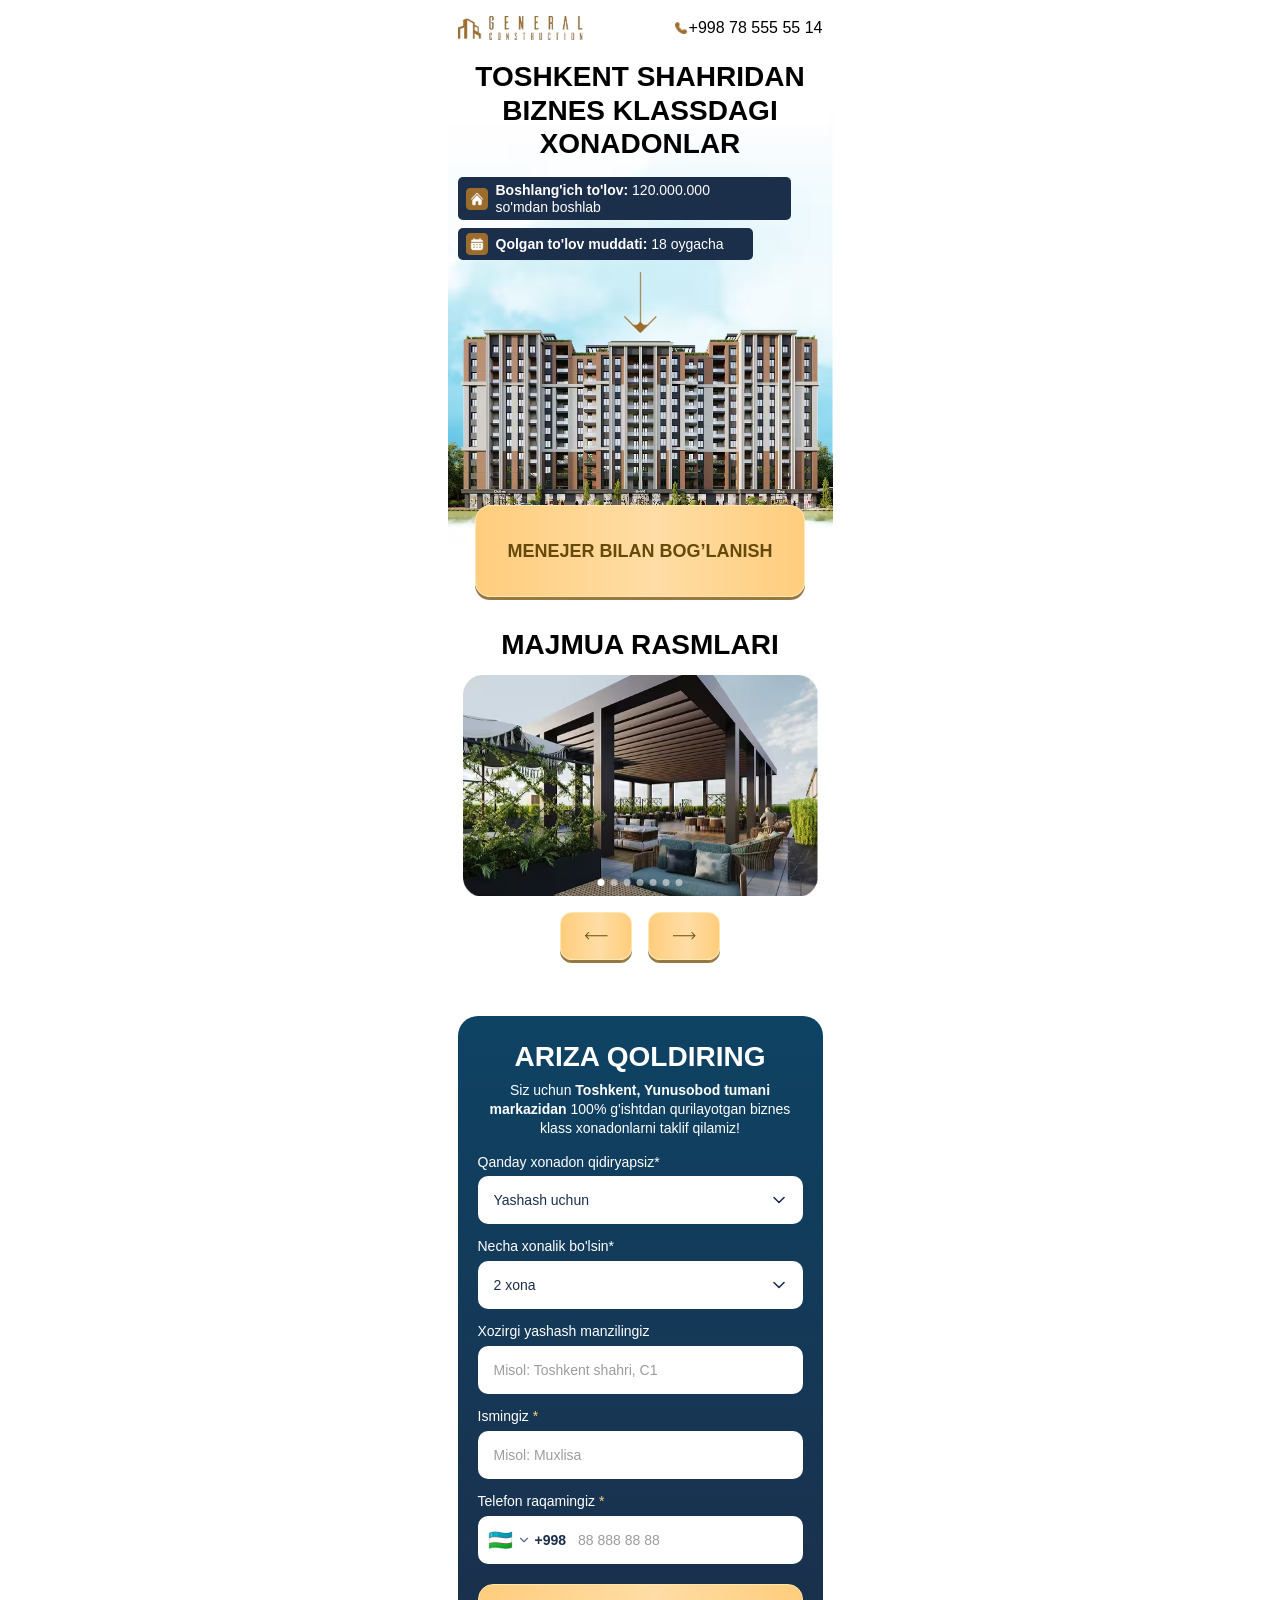
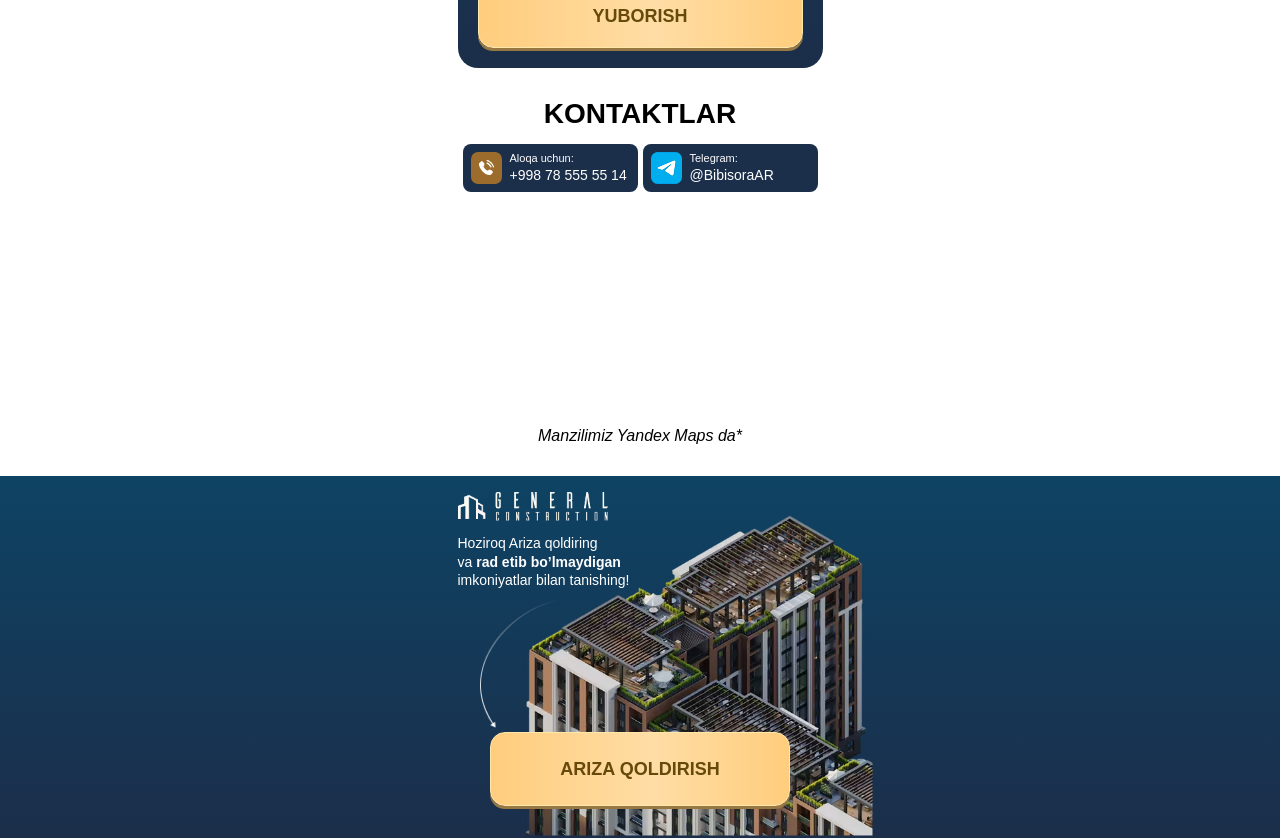
==== index.html @ 4077bf8e "Fix formatting issues in index.html" ====
<!DOCTYPE html>
<html lang="uz">

<head>
    <meta charset="UTF-8">
    <meta name="viewport" content="width=device-width, initial-scale=1.0">
    <title>General Construction</title>
    <style>
     * { margin: 0; padding: 0; box-sizing: border-box; } html, body { overflow-x: hidden; } body { font-family: Montserrat, sans-serif; } .hero { padding-top: 16px; padding-bottom: 32px; } .hero__container { max-width: 385px; margin: 0 auto; padding: 0 10px; position: relative; } .hero__box { position: relative; } .hero__box::before { content: ''; position: absolute; top: 0; bottom: 69px; left: -10px; right: -10px; background-image: url(./images/bg.avif); background-repeat: no-repeat; background-size: cover; background-position: center; z-index: -1; pointer-events: none; } .hero__header { display: flex; align-items: center; justify-content: space-between; margin-bottom: 20px; } .hero__logo { max-width: 125px; width: 100%; height: auto; } .hero__phone { display: flex; align-items: center; gap: 2px; text-decoration: none; } .hero__phone-number { font-weight: 500; font-size: 16px; line-height: 114%; text-align: center; text-transform: uppercase; color: black; } .hero__title { font-weight: 800; font-size: clamp(23px, 7.3vw, 28px); line-height: 120%; letter-spacing: -2%; text-align: center; text-transform: uppercase; margin-bottom: 16px; } .hero__info { display: flex; flex-direction: column; gap: 8px; margin-bottom: 12px; } .hero__info-item { display: flex; align-items: center; gap: 8px; padding: 5px 0 5px 8px; background-color: #1B2E4A; border-radius: 5px; max-width: 333px; width: 100%; backdrop-filter: blur(10px); } .hero__info-icon { object-fit: cover; flex-shrink: 0; } .hero__info-text { font-family: Montserrat, sans-serif; font-weight: 400; font-size: 14px; line-height: 120%; color: white; } .hero__arrow { height: auto; width: 33px; margin: 0 auto; display: flex; margin-bottom: 5px; } .hero__image-wrap { position: relative; width: calc(100% + 20px); margin-left: -10px; margin-right: -10px; margin-top: -50px; margin-bottom: -38px; overflow: hidden; } .hero__image { max-width: none; width: 100%; height: auto; object-fit: cover; display: block; } .hero__btn { max-width: 330px; width: 100%; border: 1.52px solid #FFE7AB; box-shadow: 0px 3.05px 0px 0px #977843; border-radius: 15px; padding: 36px 0; background: linear-gradient(90deg, #FFCD7D 0%, #FFDDA5 54.33%, #FFCD7D 100%); margin: 0 auto; display: flex; align-items: center; position: relative; z-index: 2; cursor: pointer; justify-content: center; color: #664A0B; font-family: Montserrat, sans-serif; font-weight: 700; margin-bottom: 34px; font-size: 18px; line-height: 100%; letter-spacing: 2%; text-align: center; text-transform: uppercase; }
    </style>
    <link rel="stylesheet" href="./css/main.css" media="print" onload="this.media='all'" />
    <noscript>
        <link rel="stylesheet" href="./css/main.css" />
    </noscript>
</head>
<body>
    <main>
        <section class="hero">
            <div class="hero__container">
                <div class="hero__box">
                    <div class="hero__header">
                        <img class="hero__logo" src="./images/logo.avif" loading="lazy" decoding="async" width="125"
                            height="24" alt="logo">

                        <a class="hero__phone" href="tel:+998785555514">
                            <img class="hero__phone-icon" src="./images/tel.png" loading="lazy" decoding="async"
                                width="12" height="12" alt="tel">
                            <p class="hero__phone-number">+998 78 555 55 14</p>
                        </a>
                    </div>

                    <h1 class="hero__title">Toshkent shahridan <br> Biznes klassdagi <br> xonadonlar</h1>

                    <div class="hero__info">
                        <div class="hero__info-item">
                            <img class="hero__info-icon" src="./images/home.png" loading="lazy" decoding="async"
                                width="22" height="22" alt="home">
                            <p class="hero__info-text"><b>Boshlang'ich to'lov:</b> 120.000.000 <br> so'mdan boshlab</p>
                        </div>
                        <div class="hero__info-item" style="max-width: 295px; width: 100%;">
                            <img class="hero__info-icon" src="./images/calendar.png" loading="lazy" decoding="async"
                                width="22" height="22" alt="home">
                            <p class="hero__info-text"><b>Qolgan to'lov muddati:</b> 18 oygacha</p>
                        </div>
                    </div>

                    <img class="hero__arrow" src="./images/arrow.png" loading="lazy" decoding="async" width="53"
                        height="28" alt="arrow">
                    <div class="hero__image-wrap">
                        <img class="hero__image" src="./images/mainImg.avif" loading="lazy" decoding="async" width="498"
                            height="306" alt="mainImg">
                    </div>

                    <button class="hero__btn webinar-cta">Menejer bilan bog’lanish</button>
                </div>


                <div class="gallery">
                    <h2 class="gallery__title">Majmua rasmlari</h2>



                    <div class="gallery__viewport">
                        <div class="gallery__grid">
                            <img class="gallery__image" src="./images/buldImg/1.avif" loading="lazy" decoding="async"
                                width="355" height="221" alt="buldImg">
                            <img class="gallery__image" src="./images/buldImg/2.avif" loading="lazy" decoding="async"
                                width="355" height="221" alt="buldImg">
                            <img class="gallery__image" src="./images/buldImg/3.avif" loading="lazy" decoding="async"
                                width="355" height="221" alt="buldImg">
                            <img class="gallery__image" src="./images/buldImg/4.avif" loading="lazy" decoding="async"
                                width="355" height="221" alt="buldImg">
                            <img class="gallery__image" src="./images/buldImg/5.avif" loading="lazy" decoding="async"
                                width="355" height="221" alt="buldImg">
                            <img class="gallery__image" src="./images/buldImg/6.avif" loading="lazy" decoding="async"
                                width="355" height="221" alt="buldImg">
                            <img class="gallery__image" src="./images/buldImg/7.avif" loading="lazy" decoding="async"
                                width="355" height="221" alt="buldImg">
                        </div>
                        <div class="gallery__dots"></div>
                    </div>

                    <div class="gallery__nav">
                        <button class="gallery__nav-btn gallery__nav-btn--prev" type="button" aria-label="prev">
                            <svg width="23" height="8" viewBox="0 0 23 8" fill="none"
                                xmlns="http://www.w3.org/2000/svg">
                                <path
                                    d="M0.146446 3.32845C-0.0488148 3.52371 -0.0488148 3.8403 0.146446 4.03556L3.32843 7.21754C3.52369 7.4128 3.84027 7.4128 4.03553 7.21754C4.2308 7.02228 4.2308 6.70569 4.03553 6.51043L1.20711 3.682L4.03553 0.853578C4.2308 0.658316 4.2308 0.341734 4.03553 0.146471C3.84027 -0.0487909 3.52369 -0.0487909 3.32843 0.146471L0.146446 3.32845ZM22.5 3.68201L22.5 3.18201L0.5 3.182L0.5 3.682L0.5 4.182L22.5 4.18201L22.5 3.68201Z"
                                    fill="#6A4E0D" />
                            </svg>
                        </button>
                        <button class="gallery__nav-btn gallery__nav-btn--next" type="button" aria-label="next">
                            <svg width="23" height="8" viewBox="0 0 23 8" fill="none"
                                xmlns="http://www.w3.org/2000/svg">
                                <path
                                    d="M22.3536 4.03556C22.5488 3.8403 22.5488 3.52372 22.3536 3.32846L19.1716 0.146475C18.9763 -0.0487876 18.6597 -0.0487876 18.4645 0.146475C18.2692 0.341737 18.2692 0.658319 18.4645 0.853581L21.2929 3.68201L18.4645 6.51044C18.2692 6.7057 18.2692 7.02228 18.4645 7.21754C18.6597 7.4128 18.9763 7.4128 19.1716 7.21754L22.3536 4.03556ZM0 3.68201L-4.37114e-08 4.18201L22 4.18201L22 3.68201L22 3.18201L4.37114e-08 3.18201L0 3.68201Z"
                                    fill="#6A4E0D" />
                            </svg>
                        </button>
                    </div>
                </div>
            </div>
        </section>


        <section class="apply">
            <div class="apply__container">
                <div class="apply__card">
                    <h3 class="apply__title">Ariza qoldiring</h3>
                    <p class="apply__desc">Siz uchun <b>Toshkent, Yunusobod tumani markazidan</b> 100% g'ishtdan
                        qurilayotgan biznes klass xonadonlarni taklif qilamiz!</p>

                    <form class="apply__form" id="applyForm">
                        <div class="apply__row">
                            <label class="apply__label" for="applyType">Qanday xonadon qidiryapsiz*</label>
                            <div class="apply__select">
                                <select id="applyType" class="apply__input" name="type">
                                    <option value="" disabled selected hidden>Yashash uchun</option>
                                    <option>Yashash uchun</option>
                                    <option>Investitsiya uchun</option>
                                    <option>Ijara uchun</option>
                                </select>
                            </div>
                        </div>

                        <div class="apply__row">
                            <label class="apply__label" for="applyRooms">Necha xonalik bo'lsin*</label>
                            <div class="apply__select">
                                <select id="applyRooms" class="apply__input" name="rooms">
                                    <option value="" disabled selected hidden>2 xona</option>
                                    <option>1 xona</option>
                                    <option>2 xona</option>
                                    <option>3 xona</option>
                                    <option>4 xona</option>
                                </select>
                            </div>
                        </div>

                        <div class="apply__row">
                            <label class="apply__label" for="applyAddress">Xozirgi yashash manzilingiz</label>
                            <input id="applyAddress" class="apply__input" type="text" name="address"
                                placeholder="Misol: Toshkent shahri, C1" autocomplete="street-address">
                        </div>

                        <div class="apply__row">
                            <label class="apply__label" for="applyName">Ismingiz <span>*</span></label>
                            <input id="applyName" class="apply__input" type="text" name="name"
                                placeholder="Misol: Muxlisa" autocomplete="name">
                        </div>

                        <div class="apply__row">
                            <label class="apply__label" for="applyPhone">Telefon raqamingiz <span>*</span></label>
                            <div class="apply__phone">
                                <button type="button" class="apply__country" id="applyCountry">
                                    <span class="apply__flag" id="applyFlag">🇺🇿</span>
                                    <svg class="apply__caret" id="applyCaret" width="14" height="14" viewBox="0 0 24 24"
                                        fill="none" stroke="#1B2E4A" stroke-width="2" stroke-linecap="round"
                                        stroke-linejoin="round" aria-hidden="true">
                                        <polyline points="6 9 12 15 18 9"></polyline>
                                    </svg>
                                    <span class="apply__code" id="applyCode">+998</span>
                                </button>
                                <div class="apply__dropdown" id="applyDropdown" style="display:none"></div>
                                <input id="applyPhone" class="apply__phone-input" type="tel" name="phone"
                                    inputmode="numeric" placeholder="(00) 000-00-00" autocomplete="tel">
                            </div>
                            <p class="apply__error" id="applyPhoneError" style="display:none">❌ Telefon raqam mos emas!
                            </p>
                        </div>

                        <button type="submit" class="apply__btn">Yuborish</button>
                    </form>
                </div>
            </div>
        </section>


        <section class="contact">
            <div class="hero__container">
                <h2 class="gallery__title">kontaktlar</h2>

                <div class="contact__row">
                    <div class="contact__col">
                        <div class="contact__col-imgs">
                            <img class="contact__col-img" src="./images/call.png" loading="lazy" decoding="async"
                                width="15" height="15" alt="call">
                        </div>
                        <div class="contact__item">
                            <p>Aloqa uchun:</p>
                            <h3>+998 78 555 55 14</h3>
                        </div>
                    </div>
                    <div class="contact__col">
                        <img src="./images/telegram.png" loading="lazy" decoding="async" width="31" height="32"
                            alt="telegram icon">
                        <div class="contact__item">
                            <p>Telegram:</p>
                            <h3>@BibisoraAR</h3>
                        </div>
                    </div>
                </div>

                <div class="mapes">
                    <a class="mapes__link" href="https://yandex.ru/navi/org/12797818539?si=e98t6tvnwd25kuxbxvr0p9cx70"
                        target="_blank" rel="noopener">
                        <iframe class="mapes__frame" src="https://yandex.com/map-widget/v1/org/12797818539/"
                            loading="lazy" allow="geolocation" title="Bizning manzilimiz Yandex Maps'da"></iframe>
                    </a>
                </div>
                <p class="contact__text">Manzilimiz Yandex Maps da*</p>
            </div>
        </section>

        <section class="footer">
            <div class="hero__container">
                <img class="footer__logo" src="./images/logos.avif" loading="lazy" decoding="async" width="150"
                    height="29" alt="logo">

                <p class="footer__text">Hoziroq Ariza qoldiring <br>
                    va <b>rad etib bo’lmaydigan</b> <br> imkoniyatlar bilan tanishing!</p>
                <img class="footer__arrow" src="./images/arrows.png" loading="lazy" decoding="async" width="84"
                    height="128" alt="arrows">
                <button class="hero__btn webinar-cta"
                    style="margin-bottom: 0; font-size: 18px; padding: 27px 0 27.5px 0; max-width: 300px; width: 100%;">Ariza
                    qoldirish
                </button>

                <img class="footer__images" src="./images/homeBig.avif" loading="lazy" decoding="async" width="349"
                    height="329" alt="homeBig">
            </div>
        </section>
    </main>

    <!-- Modal -->
    <div id="registrationModal" class="homeModal" style="display: none">
        <div class="homeModalOverlay"></div>
        <div class="homeFormContainer">
            <button class="closeButton" id="closeModalBtn">
                <svg xmlns="http://www.w3.org/2000/svg" width="16" height="16" viewBox="0 0 12 12" fill="none">
                    <path d="M1 11L11 1M1 1.00001L11 11" stroke="currentColor" stroke-width="1.5"
                        stroke-linecap="round" />
                </svg>
            </button>
            <div class="homeFormTop">
                <h1 class="homeFormTopTitle">
                    Davom etish uchun telefon <br> raqamingizni qoldiring
                </h1>
            </div>
            <form id="registrationForm" name="contact-form">
                <!-- ISM -->
                <div class="HomeFormRow">
                    <label class="HomeFormRowLabel" for="name">Ismingiz:</label>
                    <input class="HomeFormRowInput" type="text" id="name" name="name" placeholder="Ismingizni kiriting"
                        autocomplete="name" />
                    <p class="homeFormErrorText" id="nameError" style="display: none">
                        ❌ Ismingizni kiriting!
                    </p>
                </div>

                <!-- TELEFON -->
                <div class="HomeFormRow">
                    <label class="HomeFormRowLabel" for="phone">Telefon raqamingiz:</label>

                    <div class="phone-input-container">
                        <!-- LEFT: country -->
                        <button type="button" class="selected-country" id="selectedCountry">
                            <span class="selected-flag" id="selectedCountryFlag">🇺🇿</span>

                            <svg id="dropdownIcon" xmlns="http://www.w3.org/2000/svg" width="16" height="16"
                                viewBox="0 0 24 24" fill="none" stroke="currentColor" stroke-width="2"
                                stroke-linecap="round" stroke-linejoin="round">
                                <polyline points="6 9 12 15 18 9"></polyline>
                            </svg>
                            <span class="selected-code" id="selectedCountryCodeText">+998</span>
                        </button>

                        <!-- dropdown -->
                        <div class="country-dropdown" id="countryDropdown" style="display:none"></div>

                        <!-- RIGHT: phone input (number span inside) -->
                        <div class="phone-field">
                            <input class="HomeFormRowInput phone-input" type="tel" id="phone" name="phone"
                                inputmode="numeric" placeholder="88 888 88 88" autocomplete="tel"
                                style="border: none; background-color: transparent;padding-left: 5px;" />
                        </div>
                    </div>

                    <p class="homeFormErrorText" id="phoneError" style="display:none">
                        ❌ Telefon raqam mos emas!
                    </p>
                </div>


                <button type="submit" class="HomeFormBtn" id="submitBtn">
                    DAVOM ETISH
                </button>
            </form>

        </div>
    </div>

    <script defer src="/js/phoneFormatter.js"></script>
    <script defer src="/js/app.js"></script>
    <!-- Meta Pixel Code -->
<script defer >
!function(f,b,e,v,n,t,s)
{if(f.fbq)return;n=f.fbq=function(){n.callMethod?
n.callMethod.apply(n,arguments):n.queue.push(arguments)};
if(!f._fbq)f._fbq=n;n.push=n;n.loaded=!0;n.version='2.0';
n.queue=[];t=b.createElement(e);t.async=!0;
t.src=v;s=b.getElementsByTagName(e)[0];
s.parentNode.insertBefore(t,s)}(window, document,'script',
'https://connect.facebook.net/en_US/fbevents.js');
fbq('init', '965610595868560');
fbq('track', 'PageView');
</script>
<noscript><img height="1" width="1" style="display:none"
src="https://www.facebook.com/tr?id=965610595868560&ev=PageView&noscript=1"
/></noscript>
<!-- End Meta Pixel Code -->
</body>

</html>
---- css/main.css ----
@font-face { font-family: "Bebas Neue"; src: url(../font/BebasNeue-Regular.subset-AZa-z-0-9-punct-percent.woff2); font-weight: 400; font-display: swap } .gallery { display: flex; flex-direction: column; align-items: center; } .gallery__title { font-weight: 700; font-size: 28px; line-height: 100%; text-align: center; text-transform: uppercase; margin-bottom: 16px; } .gallery__viewport { position: relative; width: 100%; max-width: 355px; overflow: hidden; border-radius: 12px; } .gallery__grid { display: flex; transition: transform 0.45s cubic-bezier(0.25, 0.8, 0.3, 1); will-change: transform; touch-action: pan-y; user-select: none; -webkit-user-select: none; cursor: grab; } .gallery__grid:active { cursor: grabbing; } .gallery__image { flex: 0 0 100%; width: 100%; height: auto; display: block; object-fit: cover; pointer-events: none; -webkit-user-drag: none; } .gallery__dots { position: absolute; left: 50%; bottom: 10px; transform: translateX(-50%); display: flex; gap: 6px; z-index: 2; } .gallery__dot { width: 7px !important; height: 7px !important; border-radius: 50%; background: #FFFFFF80; border: none; padding: 0; cursor: pointer; transition: background 0.2s ease; } .gallery__dot.is-active { background: white; } .gallery__nav { display: flex; gap: 16px; margin-top: 16px; } .gallery__nav-btn { width: 72px; height: 48px; border: 1.52px solid #FFE7AB; box-shadow: 0px 3.05px 0px 0px #977843; border-radius: 12px; background: linear-gradient(90deg, #FFCD7D 0%, #FFDDA5 54.33%, #FFCD7D 100%); display: flex; align-items: center; justify-content: center; cursor: pointer; } .gallery__nav-btn:active { transform: translateY(2px); box-shadow: 0px 1px 0px 0px #977843; } .apply { padding: 24px 0 32px; } .apply__container { max-width: 385px; margin: 0 auto; padding: 0 10px; } .apply__card { background: linear-gradient(180deg, #0E4364 0%, #1B2E4A 100%); border-radius: 20px; padding: 24px 20px 20px; } .apply__title { font-weight: 700; font-size: 28px; line-height: 120%; text-align: center; text-transform: uppercase; color: #fff; margin-bottom: 7px; letter-spacing: -2%; } .apply__desc { font-weight: 500; font-size: clamp(13px, 4.3vw, 14px); line-height: 135%; text-align: center; color: white; margin-bottom: 16px; } .apply__desc b { font-weight: 700; } .apply__form { display: flex; flex-direction: column; gap: 14px; } .apply__row { display: flex; flex-direction: column; gap: 6px; } .apply__label { font-weight: 400; font-size: 14px; line-height: 120%; color: #fff; } .apply__label span { color: #FFCD7D; } .apply__input { width: 100%; height: 48px; padding: 0 16px; border: none; border-radius: 10px; background: #fff; font-family: Montserrat, sans-serif; font-size: 14px; color: #1B2E4A; outline: none; } .apply__input::placeholder { color: #9C9C9C; } .apply__select { position: relative; } .apply__select::after { content: ''; position: absolute; right: 18px; top: 50%; width: 12px; height: 8px; transform: translateY(-50%); background: url("data:image/svg+xml;utf8,<svg xmlns='http://www.w3.org/2000/svg' width='12' height='8' viewBox='0 0 12 8'><path d='M1 1.5l5 5 5-5' stroke='%231B2E4A' stroke-width='1.6' fill='none' stroke-linecap='round' stroke-linejoin='round'/></svg>") no-repeat center / contain; pointer-events: none; } .apply__select .apply__input { appearance: none; -webkit-appearance: none; -moz-appearance: none; padding-right: 40px; cursor: pointer; } .apply__phone { position: relative; display: flex; align-items: center; height: 48px; background: #fff; border-radius: 10px; padding: 0 10px; gap: 6px; } .apply__country { display: inline-flex; align-items: center; gap: 4px; background: transparent; border: none; padding: 0; cursor: pointer; font-family: Montserrat, sans-serif; flex-shrink: 0; } .apply__flag { font-size: 20px; line-height: 1; display: inline-flex; align-items: center; justify-content: center; } .apply__caret { flex-shrink: 0; opacity: 0.7; } .apply__code { font-weight: 600; font-size: 14px; color: #1B2E4A; margin-right: 2px; } .apply__phone-input { flex: 1; min-width: 0; height: 100%; padding: 0 4px; border: none; background: transparent; outline: none; font-family: Montserrat, sans-serif; font-size: 14px; color: #1B2E4A; } .apply__phone-input::placeholder { color: #9C9C9C; } .apply__dropdown { position: absolute; top: calc(100% + 4px); left: 0; right: 0; max-height: 240px; overflow-y: auto; background: #fff; border-radius: 10px; box-shadow: 0 8px 24px rgba(0, 0, 0, 0.15); z-index: 10; } .apply__dropdown .country-option { display: flex; align-items: center; justify-content: space-between; padding: 10px 14px; font-size: 14px; color: #1B2E4A; cursor: pointer; border-bottom: 1px solid #F0F0F0; } .apply__dropdown .country-option:last-child { border-bottom: none; } .apply__dropdown .country-option:hover, .apply__dropdown .country-option.selected { background: #F5F7FA; } .apply__dropdown .country-code { color: #6A7A90; font-weight: 500; } .apply__error { font-size: 12px; color: #FF8A8A; margin-top: 4px; } .apply__btn { width: 100%; border: 1.52px solid #FFE7AB; box-shadow: 0px 3.05px 0px 0px #977843; border-radius: 15px; padding: 22px 0; background: linear-gradient(90deg, #FFCD7D 0%, #FFDDA5 54.33%, #FFCD7D 100%); color: #664A0B; font-family: Montserrat, sans-serif; font-weight: 700; font-size: 18px; line-height: 100%; letter-spacing: 2%; text-transform: uppercase; cursor: pointer; margin-top: 6px; } .apply__btn:active { transform: translateY(2px); box-shadow: 0px 1px 0px 0px #977843; } .contact { padding-bottom: 32px; } .contact__row { display: flex; align-items: center; justify-content: center; gap: 5px; margin-bottom: 8px; } .contact__col { display: flex; align-items: center; gap: 8px; background-color: #1B2E4A; border-radius: 8px; max-width: 175px; width: 100%; backdrop-filter: blur(10px); padding: 8px; color: white; } .contact__col-imgs { background-color: #9C6C2C; width: 31px; height: 32px; display: flex; align-items: center; justify-content: center; border-radius: 7px; } .contact__col-img { width: 15px; height: 15px; } .contact__item p { font-weight: 300; font-size: 11px; line-height: 100%; margin-bottom: 4px; } .contact__item h3 { font-weight: 400; font-size: 14px; white-space: nowrap; line-height: 100%; } .mapes { margin-top: 16px; overflow: hidden; margin: 0 auto; display: flex; align-items: center; justify-content: center; position: relative; } .mapes__link { display: block; max-width: 355px; width: 100%; line-height: 0; border-radius: 20px; overflow: hidden; } .mapes__frame { width: 100%; height: 220px; border: 0; display: block; pointer-events: auto; border-radius: 20px; } .contact__text { font-weight: 400; text-align: center; padding-top: 8px; font-style: Italic; font-size: 16px; line-height: 100%; } .footer { padding-top: 16px; padding-bottom: 31.5px; background: linear-gradient(180deg, #0E4364 0%, #1B2E4A 100%); } .footer__logo {} .footer__text { font-weight: 400; font-size: 14px; line-height: 135%; color: white; padding-top: 9px; padding-bottom: 9.5px; } .footer__arrow { margin-left: 22px; } .footer__images { max-width: 349px; width: 100%; height: auto; position: absolute; bottom: -30px; right: -40px; } @media (max-width:350px) { .contact__row { transform: scale(0.9); } .footer__arrow { margin-left: 0; } } .homeModal, .homeModalOverlay { position: fixed; top: 0; height: 100vh; width: 100%; left: 0; } .homeModal { z-index: 30; justify-content: center; align-items: center; display: flex; } .homeModalOverlay { background-color: rgba(0, 0, 0, 0.3); backdrop-filter: blur(5px); } .homeFormContainer { position: relative; z-index: 30; background-color: #fff; color: #000; border-radius: 8px; padding: 20px 40px 40px; width: 100%; max-width: 520px; box-shadow: 0 4px 12px rgba(0, 0, 0, 0.1); margin: 0 20px; position: fixed; top: 50%; left: 50%; transform: translate(-50%, -50%); } .homeFormTop { display: flex; justify-content: space-between; } .homeFormTopTitle { font-family: Inter, sans-serif; font-size: clamp(21px, 6.6vw, 24px); margin: 0 0 20px; color: #000; font-weight: 600; text-align: center; margin-left: auto; margin-right: auto; } .closeButton { background: 0 0; border: none; cursor: pointer; padding: 4px; justify-content: center; align-items: center; display: flex; position: absolute; top: 20px; right: 20px; color: #000; } .homeFormErrorText { color: #e53e3e; margin-bottom: 12px; font-size: 14px; font-family: system-ui, -apple-system, BlinkMacSystemFont, "Segoe UI", sans-serif; padding-top: 5px; padding-bottom: 5px; } .HomeFormRowInput, .HomeFormRowLabel { font-family: system-ui, -apple-system, BlinkMacSystemFont, "Segoe UI", sans-serif; font-size: 18px; } .HomeFormRow { margin-bottom: 20px; } .HomeFormRowLabel { display: block; margin-bottom: 6px; color: #000; } .HomeFormRowInput { width: 100%; padding: 10px 16px; border: 1px solid #c9c9c9; min-height: 48px; background-color: #f3f7f8; border-radius: 6px; font-weight: 400; outline: 0; height: 50px; transition: border-color 0.2s; } .HomeFormRowInput:focus { border-color: #CA3400; } .HomeFormRowInput::placeholder { color: #aaa; } .HomeFormBtn { font-family: sans-serif; height: 60px; width: 100%; cursor: pointer; border-radius: 10px; background: linear-gradient(90deg, #FFCD7D 0%, #FFDDA5 54.33%, #FFCD7D 100%); transition: 0.3s; font-weight: 700; font-size: 28px; color: #664A0B; text-transform: uppercase; border: none; position: relative; display: flex; align-items: center; justify-content: center; } .phone-input-container { display: flex; align-items: center; position: relative; border: 1px solid #c9c9c9; background-color: transparent; border-radius: 6px; } .phone-input-container:focus { border-color: #e71f1f; } .selected-code { display: flex; margin-left: 10px; } .country-selector { position: relative; margin-right: 10px; } .selected-country { color: #000; display: flex; align-items: center; padding: 10px; padding-right: 0; border-radius: 6px; cursor: pointer; min-height: 50px; font-family: sans-serif !important; font-size: 18px; font-weight: 400 !important; min-width: max-content; border: none; background-color: transparent; } .country-dropdown { position: absolute; top: 110%; left: 0; width: 100%; background-color: #fff; border: 1px solid #c9c9c9; border-radius: 6px; box-shadow: 0 4px 12px rgba(0, 0, 0, 0.1); z-index: 40; max-height: 200px; overflow-y: auto; font-family: sans-serif !important; font-weight: 400 !important; } .country-option { display: flex; justify-content: space-between; align-items: center; padding: 10px; cursor: pointer; font-family: sans-serif; font-weight: 400 !important; } .country-option:hover { background-color: #f3f7f8; } .country-option.selected { background-color: #e6f0fa; } @media screen and (max-width: 768px) { .homeFormContainer { max-width: 100%; padding: 80px 20px 20px; margin: 0; border-radius: 6px; height: 100vh; } .homeFormTopTitle { text-align: center; max-width: 408px; margin-left: auto; margin-right: auto; font-weight: 700; margin-bottom: 15px; } .homeFormTop { flex-direction: column; align-items: flex-start; } .closeButton { width: 100%; height: 50px; background-color: #000; color: #fff; padding-right: 20px; top: 0; left: 0; justify-content: end; } .homeFormErrorText { font-size: 12px; margin-bottom: 8px; } .HomeFormRowLabel { margin-bottom: 6px; } .HomeFormRowInput { padding: 0 12px; min-height: 40px; background-color: transparent; } .HomeFormRowInput::placeholder { color: #a3a3a3; } .HomeFormBtn { font-size: 18px; font-weight: 700; margin-top: 24px; } } @media screen and (max-width: 480px) { .homeFormContainer { max-width: 100%; padding: 80px 20px 20px; margin: 0; border-radius: 6px; height: 100vh; } .homeFormTopTitle { text-align: center; margin: 0 auto 15px; } .homeFormErrorText { font-size: 12px; margin-bottom: 8px; } .HomeFormRowLabel { margin-bottom: 6px; } .HomeFormRowInput { padding: 0 12px; min-height: 40px; background-color: transparent; border-radius: 10px; } .HomeFormRowInput::placeholder { color: #a3a3a3; } .HomeFormBtn { font-size: 16px; padding: 10px 0; margin-top: 24px; height: 50px; } }
---- css/main.css ----
@font-face { font-family: "Bebas Neue"; src: url(../font/BebasNeue-Regular.subset-AZa-z-0-9-punct-percent.woff2); font-weight: 400; font-display: swap } .gallery { display: flex; flex-direction: column; align-items: center; } .gallery__title { font-weight: 700; font-size: 28px; line-height: 100%; text-align: center; text-transform: uppercase; margin-bottom: 16px; } .gallery__viewport { position: relative; width: 100%; max-width: 355px; overflow: hidden; border-radius: 12px; } .gallery__grid { display: flex; transition: transform 0.45s cubic-bezier(0.25, 0.8, 0.3, 1); will-change: transform; touch-action: pan-y; user-select: none; -webkit-user-select: none; cursor: grab; } .gallery__grid:active { cursor: grabbing; } .gallery__image { flex: 0 0 100%; width: 100%; height: auto; display: block; object-fit: cover; pointer-events: none; -webkit-user-drag: none; } .gallery__dots { position: absolute; left: 50%; bottom: 10px; transform: translateX(-50%); display: flex; gap: 6px; z-index: 2; } .gallery__dot { width: 7px !important; height: 7px !important; border-radius: 50%; background: #FFFFFF80; border: none; padding: 0; cursor: pointer; transition: background 0.2s ease; } .gallery__dot.is-active { background: white; } .gallery__nav { display: flex; gap: 16px; margin-top: 16px; } .gallery__nav-btn { width: 72px; height: 48px; border: 1.52px solid #FFE7AB; box-shadow: 0px 3.05px 0px 0px #977843; border-radius: 12px; background: linear-gradient(90deg, #FFCD7D 0%, #FFDDA5 54.33%, #FFCD7D 100%); display: flex; align-items: center; justify-content: center; cursor: pointer; } .gallery__nav-btn:active { transform: translateY(2px); box-shadow: 0px 1px 0px 0px #977843; } .apply { padding: 24px 0 32px; } .apply__container { max-width: 385px; margin: 0 auto; padding: 0 10px; } .apply__card { background: linear-gradient(180deg, #0E4364 0%, #1B2E4A 100%); border-radius: 20px; padding: 24px 20px 20px; } .apply__title { font-weight: 700; font-size: 28px; line-height: 120%; text-align: center; text-transform: uppercase; color: #fff; margin-bottom: 7px; letter-spacing: -2%; } .apply__desc { font-weight: 500; font-size: clamp(13px, 4.3vw, 14px); line-height: 135%; text-align: center; color: white; margin-bottom: 16px; } .apply__desc b { font-weight: 700; } .apply__form { display: flex; flex-direction: column; gap: 14px; } .apply__row { display: flex; flex-direction: column; gap: 6px; } .apply__label { font-weight: 400; font-size: 14px; line-height: 120%; color: #fff; } .apply__label span { color: #FFCD7D; } .apply__input { width: 100%; height: 48px; padding: 0 16px; border: none; border-radius: 10px; background: #fff; font-family: Montserrat, sans-serif; font-size: 14px; color: #1B2E4A; outline: none; } .apply__input::placeholder { color: #9C9C9C; } .apply__select { position: relative; } .apply__select::after { content: ''; position: absolute; right: 18px; top: 50%; width: 12px; height: 8px; transform: translateY(-50%); background: url("data:image/svg+xml;utf8,<svg xmlns='http://www.w3.org/2000/svg' width='12' height='8' viewBox='0 0 12 8'><path d='M1 1.5l5 5 5-5' stroke='%231B2E4A' stroke-width='1.6' fill='none' stroke-linecap='round' stroke-linejoin='round'/></svg>") no-repeat center / contain; pointer-events: none; } .apply__select .apply__input { appearance: none; -webkit-appearance: none; -moz-appearance: none; padding-right: 40px; cursor: pointer; } .apply__phone { position: relative; display: flex; align-items: center; height: 48px; background: #fff; border-radius: 10px; padding: 0 10px; gap: 6px; } .apply__country { display: inline-flex; align-items: center; gap: 4px; background: transparent; border: none; padding: 0; cursor: pointer; font-family: Montserrat, sans-serif; flex-shrink: 0; } .apply__flag { font-size: 20px; line-height: 1; display: inline-flex; align-items: center; justify-content: center; } .apply__caret { flex-shrink: 0; opacity: 0.7; } .apply__code { font-weight: 600; font-size: 14px; color: #1B2E4A; margin-right: 2px; } .apply__phone-input { flex: 1; min-width: 0; height: 100%; padding: 0 4px; border: none; background: transparent; outline: none; font-family: Montserrat, sans-serif; font-size: 14px; color: #1B2E4A; } .apply__phone-input::placeholder { color: #9C9C9C; } .apply__dropdown { position: absolute; top: calc(100% + 4px); left: 0; right: 0; max-height: 240px; overflow-y: auto; background: #fff; border-radius: 10px; box-shadow: 0 8px 24px rgba(0, 0, 0, 0.15); z-index: 10; } .apply__dropdown .country-option { display: flex; align-items: center; justify-content: space-between; padding: 10px 14px; font-size: 14px; color: #1B2E4A; cursor: pointer; border-bottom: 1px solid #F0F0F0; } .apply__dropdown .country-option:last-child { border-bottom: none; } .apply__dropdown .country-option:hover, .apply__dropdown .country-option.selected { background: #F5F7FA; } .apply__dropdown .country-code { color: #6A7A90; font-weight: 500; } .apply__error { font-size: 12px; color: #FF8A8A; margin-top: 4px; } .apply__btn { width: 100%; border: 1.52px solid #FFE7AB; box-shadow: 0px 3.05px 0px 0px #977843; border-radius: 15px; padding: 22px 0; background: linear-gradient(90deg, #FFCD7D 0%, #FFDDA5 54.33%, #FFCD7D 100%); color: #664A0B; font-family: Montserrat, sans-serif; font-weight: 700; font-size: 18px; line-height: 100%; letter-spacing: 2%; text-transform: uppercase; cursor: pointer; margin-top: 6px; } .apply__btn:active { transform: translateY(2px); box-shadow: 0px 1px 0px 0px #977843; } .contact { padding-bottom: 32px; } .contact__row { display: flex; align-items: center; justify-content: center; gap: 5px; margin-bottom: 8px; } .contact__col { display: flex; align-items: center; gap: 8px; background-color: #1B2E4A; border-radius: 8px; max-width: 175px; width: 100%; backdrop-filter: blur(10px); padding: 8px; color: white; } .contact__col-imgs { background-color: #9C6C2C; width: 31px; height: 32px; display: flex; align-items: center; justify-content: center; border-radius: 7px; } .contact__col-img { width: 15px; height: 15px; } .contact__item p { font-weight: 300; font-size: 11px; line-height: 100%; margin-bottom: 4px; } .contact__item h3 { font-weight: 400; font-size: 14px; white-space: nowrap; line-height: 100%; } .mapes { margin-top: 16px; overflow: hidden; margin: 0 auto; display: flex; align-items: center; justify-content: center; position: relative; } .mapes__link { display: block; max-width: 355px; width: 100%; line-height: 0; border-radius: 20px; overflow: hidden; } .mapes__frame { width: 100%; height: 220px; border: 0; display: block; pointer-events: auto; border-radius: 20px; } .contact__text { font-weight: 400; text-align: center; padding-top: 8px; font-style: Italic; font-size: 16px; line-height: 100%; } .footer { padding-top: 16px; padding-bottom: 31.5px; background: linear-gradient(180deg, #0E4364 0%, #1B2E4A 100%); } .footer__logo {} .footer__text { font-weight: 400; font-size: 14px; line-height: 135%; color: white; padding-top: 9px; padding-bottom: 9.5px; } .footer__arrow { margin-left: 22px; } .footer__images { max-width: 349px; width: 100%; height: auto; position: absolute; bottom: -30px; right: -40px; } @media (max-width:350px) { .contact__row { transform: scale(0.9); } .footer__arrow { margin-left: 0; } } .homeModal, .homeModalOverlay { position: fixed; top: 0; height: 100vh; width: 100%; left: 0; } .homeModal { z-index: 30; justify-content: center; align-items: center; display: flex; } .homeModalOverlay { background-color: rgba(0, 0, 0, 0.3); backdrop-filter: blur(5px); } .homeFormContainer { position: relative; z-index: 30; background-color: #fff; color: #000; border-radius: 8px; padding: 20px 40px 40px; width: 100%; max-width: 520px; box-shadow: 0 4px 12px rgba(0, 0, 0, 0.1); margin: 0 20px; position: fixed; top: 50%; left: 50%; transform: translate(-50%, -50%); } .homeFormTop { display: flex; justify-content: space-between; } .homeFormTopTitle { font-family: Inter, sans-serif; font-size: clamp(21px, 6.6vw, 24px); margin: 0 0 20px; color: #000; font-weight: 600; text-align: center; margin-left: auto; margin-right: auto; } .closeButton { background: 0 0; border: none; cursor: pointer; padding: 4px; justify-content: center; align-items: center; display: flex; position: absolute; top: 20px; right: 20px; color: #000; } .homeFormErrorText { color: #e53e3e; margin-bottom: 12px; font-size: 14px; font-family: system-ui, -apple-system, BlinkMacSystemFont, "Segoe UI", sans-serif; padding-top: 5px; padding-bottom: 5px; } .HomeFormRowInput, .HomeFormRowLabel { font-family: system-ui, -apple-system, BlinkMacSystemFont, "Segoe UI", sans-serif; font-size: 18px; } .HomeFormRow { margin-bottom: 20px; } .HomeFormRowLabel { display: block; margin-bottom: 6px; color: #000; } .HomeFormRowInput { width: 100%; padding: 10px 16px; border: 1px solid #c9c9c9; min-height: 48px; background-color: #f3f7f8; border-radius: 6px; font-weight: 400; outline: 0; height: 50px; transition: border-color 0.2s; } .HomeFormRowInput:focus { border-color: #CA3400; } .HomeFormRowInput::placeholder { color: #aaa; } .HomeFormBtn { font-family: sans-serif; height: 60px; width: 100%; cursor: pointer; border-radius: 10px; background: linear-gradient(90deg, #FFCD7D 0%, #FFDDA5 54.33%, #FFCD7D 100%); transition: 0.3s; font-weight: 700; font-size: 28px; color: #664A0B; text-transform: uppercase; border: none; position: relative; display: flex; align-items: center; justify-content: center; } .phone-input-container { display: flex; align-items: center; position: relative; border: 1px solid #c9c9c9; background-color: transparent; border-radius: 6px; } .phone-input-container:focus { border-color: #e71f1f; } .selected-code { display: flex; margin-left: 10px; } .country-selector { position: relative; margin-right: 10px; } .selected-country { color: #000; display: flex; align-items: center; padding: 10px; padding-right: 0; border-radius: 6px; cursor: pointer; min-height: 50px; font-family: sans-serif !important; font-size: 18px; font-weight: 400 !important; min-width: max-content; border: none; background-color: transparent; } .country-dropdown { position: absolute; top: 110%; left: 0; width: 100%; background-color: #fff; border: 1px solid #c9c9c9; border-radius: 6px; box-shadow: 0 4px 12px rgba(0, 0, 0, 0.1); z-index: 40; max-height: 200px; overflow-y: auto; font-family: sans-serif !important; font-weight: 400 !important; } .country-option { display: flex; justify-content: space-between; align-items: center; padding: 10px; cursor: pointer; font-family: sans-serif; font-weight: 400 !important; } .country-option:hover { background-color: #f3f7f8; } .country-option.selected { background-color: #e6f0fa; } @media screen and (max-width: 768px) { .homeFormContainer { max-width: 100%; padding: 80px 20px 20px; margin: 0; border-radius: 6px; height: 100vh; } .homeFormTopTitle { text-align: center; max-width: 408px; margin-left: auto; margin-right: auto; font-weight: 700; margin-bottom: 15px; } .homeFormTop { flex-direction: column; align-items: flex-start; } .closeButton { width: 100%; height: 50px; background-color: #000; color: #fff; padding-right: 20px; top: 0; left: 0; justify-content: end; } .homeFormErrorText { font-size: 12px; margin-bottom: 8px; } .HomeFormRowLabel { margin-bottom: 6px; } .HomeFormRowInput { padding: 0 12px; min-height: 40px; background-color: transparent; } .HomeFormRowInput::placeholder { color: #a3a3a3; } .HomeFormBtn { font-size: 18px; font-weight: 700; margin-top: 24px; } } @media screen and (max-width: 480px) { .homeFormContainer { max-width: 100%; padding: 80px 20px 20px; margin: 0; border-radius: 6px; height: 100vh; } .homeFormTopTitle { text-align: center; margin: 0 auto 15px; } .homeFormErrorText { font-size: 12px; margin-bottom: 8px; } .HomeFormRowLabel { margin-bottom: 6px; } .HomeFormRowInput { padding: 0 12px; min-height: 40px; background-color: transparent; border-radius: 10px; } .HomeFormRowInput::placeholder { color: #a3a3a3; } .HomeFormBtn { font-size: 16px; padding: 10px 0; margin-top: 24px; height: 50px; } }
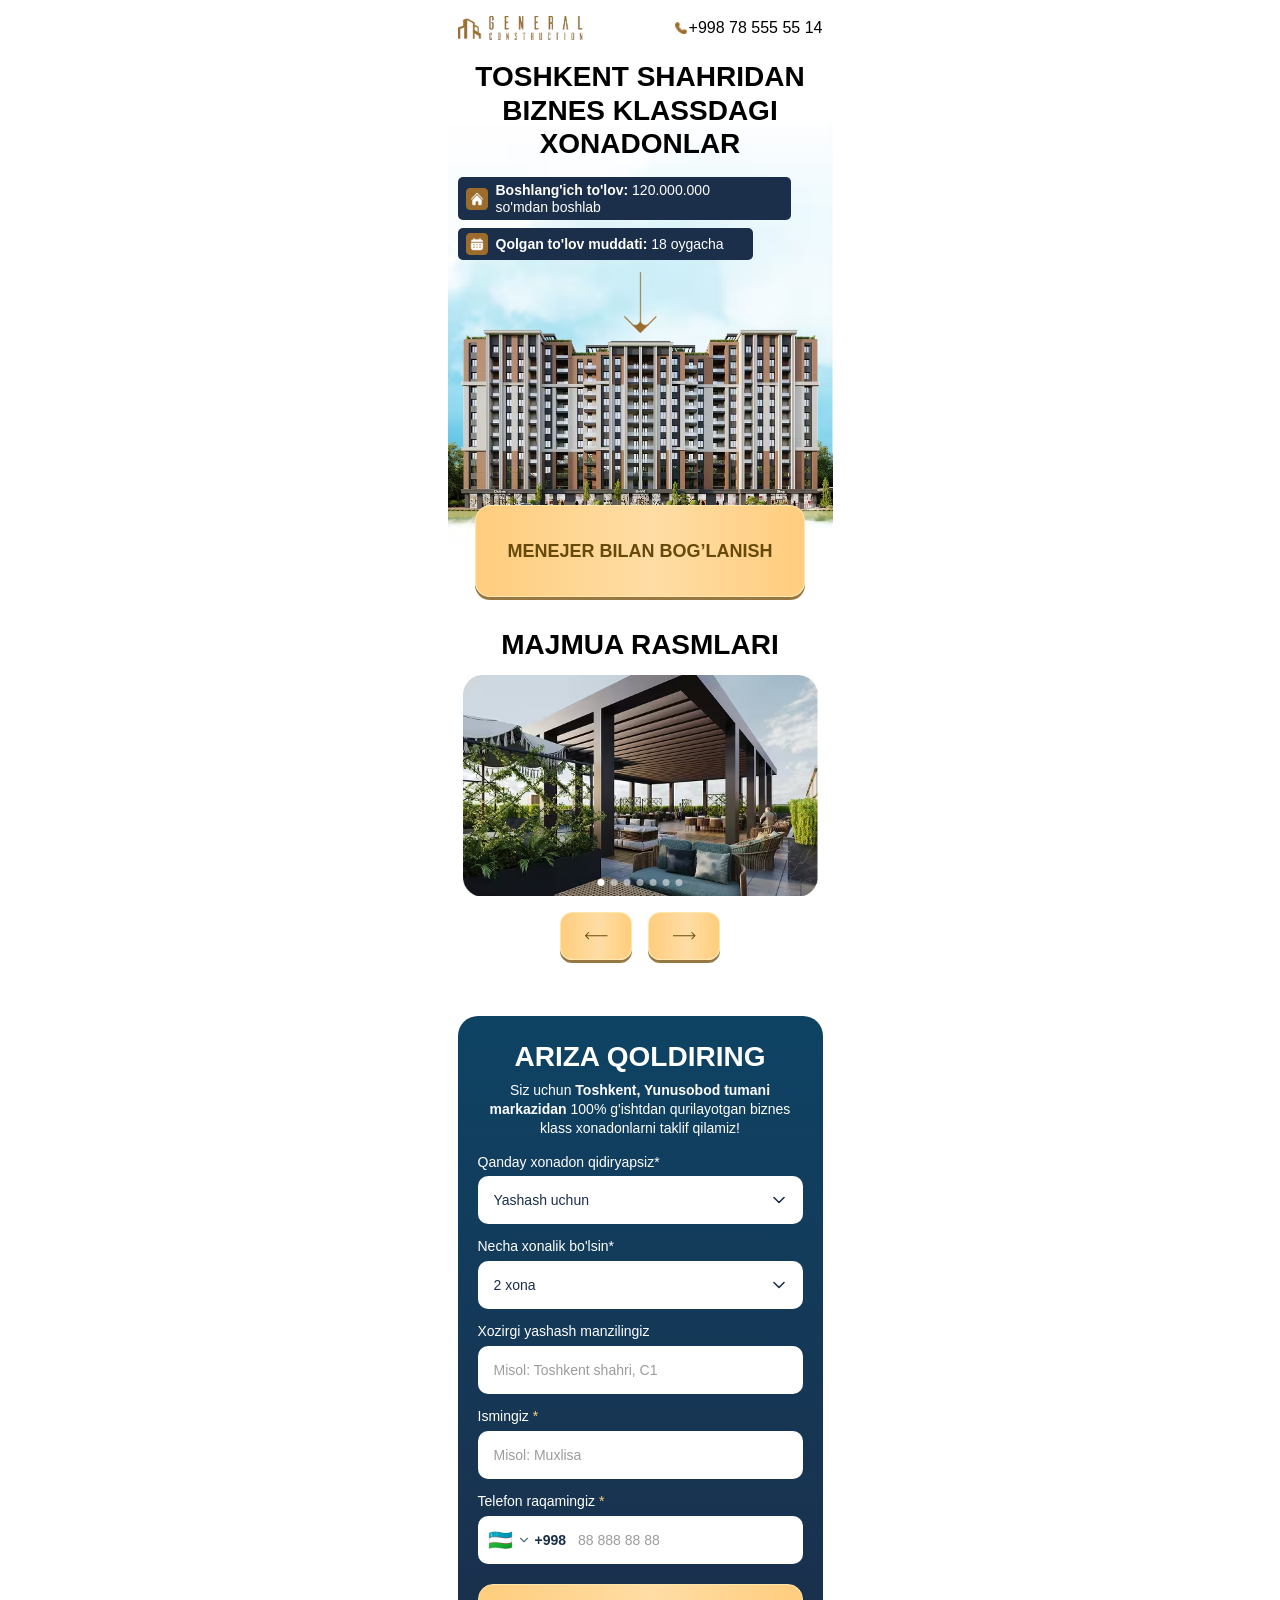
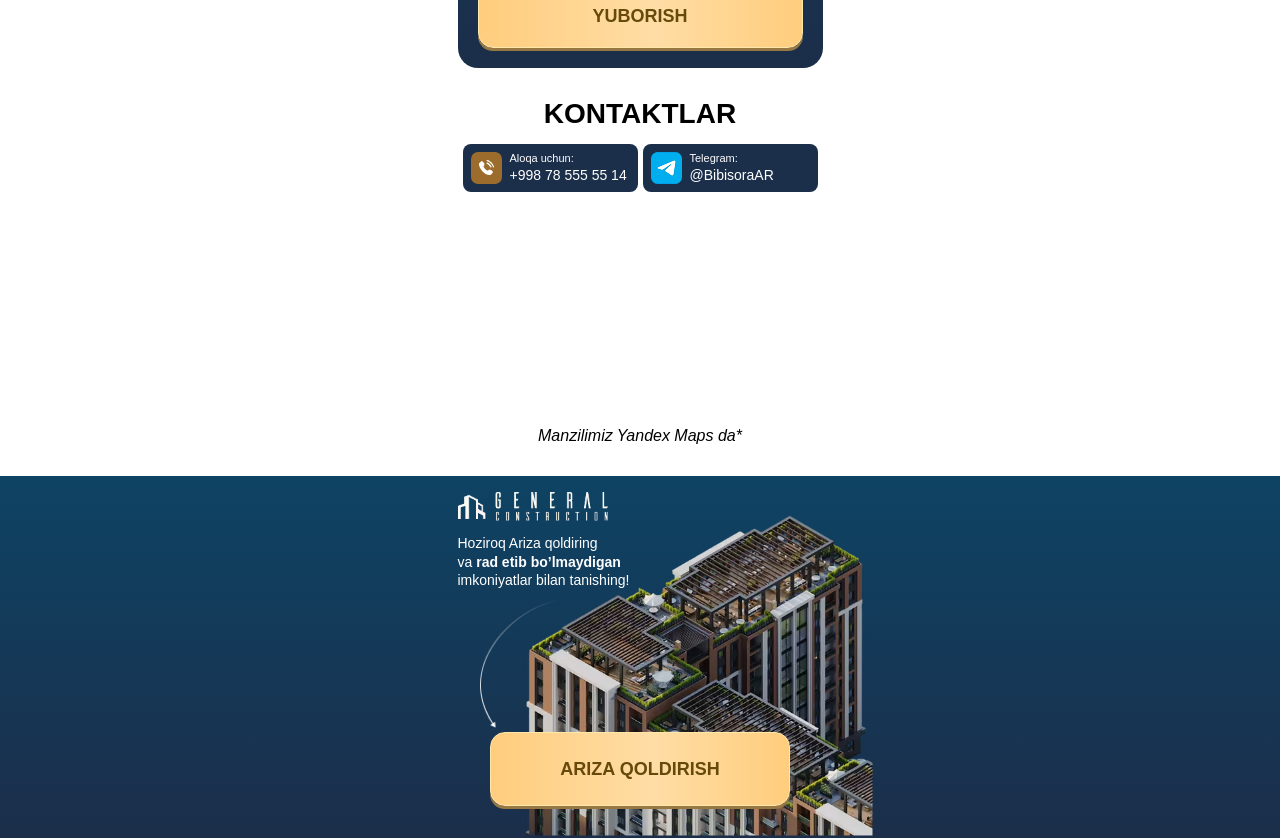
==== commit ebf440a6: "push" ====
--- a/index.html
+++ b/index.html
@@ -5,26 +5,202 @@
     <meta charset="UTF-8">
     <meta name="viewport" content="width=device-width, initial-scale=1.0">
     <title>General Construction</title>
+
+    <link rel="preload" as="image" href="./images/bg.avif" fetchpriority="high">
+    <link rel="preload" as="image" href="./images/mainImg.avif" fetchpriority="high">
+
+    <link rel="preconnect" href="https://connect.facebook.net" crossorigin>
+    <link rel="preconnect" href="https://yandex.com" crossorigin>
+    <link rel="dns-prefetch" href="https://yastatic.net">
+    <link rel="dns-prefetch" href="https://mc.yandex.ru">
+
     <style>
-     * { margin: 0; padding: 0; box-sizing: border-box; } html, body { overflow-x: hidden; } body { font-family: Montserrat, sans-serif; } .hero { padding-top: 16px; padding-bottom: 32px; } .hero__container { max-width: 385px; margin: 0 auto; padding: 0 10px; position: relative; } .hero__box { position: relative; } .hero__box::before { content: ''; position: absolute; top: 0; bottom: 69px; left: -10px; right: -10px; background-image: url(./images/bg.avif); background-repeat: no-repeat; background-size: cover; background-position: center; z-index: -1; pointer-events: none; } .hero__header { display: flex; align-items: center; justify-content: space-between; margin-bottom: 20px; } .hero__logo { max-width: 125px; width: 100%; height: auto; } .hero__phone { display: flex; align-items: center; gap: 2px; text-decoration: none; } .hero__phone-number { font-weight: 500; font-size: 16px; line-height: 114%; text-align: center; text-transform: uppercase; color: black; } .hero__title { font-weight: 800; font-size: clamp(23px, 7.3vw, 28px); line-height: 120%; letter-spacing: -2%; text-align: center; text-transform: uppercase; margin-bottom: 16px; } .hero__info { display: flex; flex-direction: column; gap: 8px; margin-bottom: 12px; } .hero__info-item { display: flex; align-items: center; gap: 8px; padding: 5px 0 5px 8px; background-color: #1B2E4A; border-radius: 5px; max-width: 333px; width: 100%; backdrop-filter: blur(10px); } .hero__info-icon { object-fit: cover; flex-shrink: 0; } .hero__info-text { font-family: Montserrat, sans-serif; font-weight: 400; font-size: 14px; line-height: 120%; color: white; } .hero__arrow { height: auto; width: 33px; margin: 0 auto; display: flex; margin-bottom: 5px; } .hero__image-wrap { position: relative; width: calc(100% + 20px); margin-left: -10px; margin-right: -10px; margin-top: -50px; margin-bottom: -38px; overflow: hidden; } .hero__image { max-width: none; width: 100%; height: auto; object-fit: cover; display: block; } .hero__btn { max-width: 330px; width: 100%; border: 1.52px solid #FFE7AB; box-shadow: 0px 3.05px 0px 0px #977843; border-radius: 15px; padding: 36px 0; background: linear-gradient(90deg, #FFCD7D 0%, #FFDDA5 54.33%, #FFCD7D 100%); margin: 0 auto; display: flex; align-items: center; position: relative; z-index: 2; cursor: pointer; justify-content: center; color: #664A0B; font-family: Montserrat, sans-serif; font-weight: 700; margin-bottom: 34px; font-size: 18px; line-height: 100%; letter-spacing: 2%; text-align: center; text-transform: uppercase; }
+        * {
+            margin: 0;
+            padding: 0;
+            box-sizing: border-box;
+        }
+        
+        html,
+        body {
+            overflow-x: hidden;
+        }
+        
+        body {
+            font-family: Montserrat, sans-serif;
+        }
+        
+        .hero {
+            padding-top: 16px;
+            padding-bottom: 32px;
+        }
+        
+        .hero__container {
+            max-width: 385px;
+            margin: 0 auto;
+            padding: 0 10px;
+            position: relative;
+        }
+        
+        .hero__box {
+            position: relative;
+        }
+        
+        .hero__box::before {
+            content: '';
+            position: absolute;
+            top: 0;
+            bottom: 69px;
+            left: -10px;
+            right: -10px;
+            background-image: url(./images/bg.avif);
+            background-repeat: no-repeat;
+            background-size: cover;
+            background-position: center;
+            z-index: -1;
+            pointer-events: none;
+        }
+        
+        .hero__header {
+            display: flex;
+            align-items: center;
+            justify-content: space-between;
+            margin-bottom: 20px;
+        }
+        
+        .hero__logo {
+            max-width: 125px;
+            width: 100%;
+            height: auto;
+        }
+        
+        .hero__phone {
+            display: flex;
+            align-items: center;
+            gap: 2px;
+            text-decoration: none;
+        }
+        
+        .hero__phone-number {
+            font-weight: 500;
+            font-size: 16px;
+            line-height: 114%;
+            text-align: center;
+            text-transform: uppercase;
+            color: black;
+        }
+        
+        .hero__title {
+            font-weight: 800;
+            font-size: clamp(23px, 7.3vw, 28px);
+            line-height: 120%;
+            letter-spacing: -2%;
+            text-align: center;
+            text-transform: uppercase;
+            margin-bottom: 16px;
+        }
+        
+        .hero__info {
+            display: flex;
+            flex-direction: column;
+            gap: 8px;
+            margin-bottom: 12px;
+        }
+        
+        .hero__info-item {
+            display: flex;
+            align-items: center;
+            gap: 8px;
+            padding: 5px 0 5px 8px;
+            background-color: #1B2E4A;
+            border-radius: 5px;
+            max-width: 333px;
+            width: 100%;
+            backdrop-filter: blur(10px);
+        }
+        
+        .hero__info-icon {
+            object-fit: cover;
+            flex-shrink: 0;
+        }
+        
+        .hero__info-text {
+            font-family: Montserrat, sans-serif;
+            font-weight: 400;
+            font-size: 14px;
+            line-height: 120%;
+            color: white;
+        }
+        
+        .hero__arrow {
+            height: auto;
+            width: 33px;
+            margin: 0 auto;
+            display: flex;
+            margin-bottom: 5px;
+        }
+        
+        .hero__image-wrap {
+            position: relative;
+            width: calc(100% + 20px);
+            margin-left: -10px;
+            margin-right: -10px;
+            margin-top: -50px;
+            margin-bottom: -38px;
+            overflow: hidden;
+        }
+        
+        .hero__image {
+            max-width: none;
+            width: 100%;
+            height: auto;
+            object-fit: cover;
+            display: block;
+        }
+        
+        .hero__btn {
+            max-width: 330px;
+            width: 100%;
+            border: 1.52px solid #FFE7AB;
+            box-shadow: 0px 3.05px 0px 0px #977843;
+            border-radius: 15px;
+            padding: 36px 0;
+            background: linear-gradient(90deg, #FFCD7D 0%, #FFDDA5 54.33%, #FFCD7D 100%);
+            margin: 0 auto;
+            display: flex;
+            align-items: center;
+            position: relative;
+            z-index: 2;
+            cursor: pointer;
+            justify-content: center;
+            color: #664A0B;
+            font-family: Montserrat, sans-serif;
+            font-weight: 700;
+            margin-bottom: 34px;
+            font-size: 18px;
+            line-height: 100%;
+            letter-spacing: 2%;
+            text-align: center;
+            text-transform: uppercase;
+        }
     </style>
     <link rel="stylesheet" href="./css/main.css" media="print" onload="this.media='all'" />
     <noscript>
         <link rel="stylesheet" href="./css/main.css" />
     </noscript>
 </head>
+
 <body>
     <main>
         <section class="hero">
             <div class="hero__container">
+
                 <div class="hero__box">
                     <div class="hero__header">
-                        <img class="hero__logo" src="./images/logo.avif" loading="lazy" decoding="async" width="125"
-                            height="24" alt="logo">
+                        <img class="hero__logo" src="./images/logo.avif" decoding="async" fetchpriority="high" width="125" height="24" alt="logo">
 
                         <a class="hero__phone" href="tel:+998785555514">
-                            <img class="hero__phone-icon" src="./images/tel.png" loading="lazy" decoding="async"
-                                width="12" height="12" alt="tel">
+                            <img class="hero__phone-icon" src="./images/tel.png" decoding="async" width="12" height="12" alt="tel">
                             <p class="hero__phone-number">+998 78 555 55 14</p>
                         </a>
                     </div>
@@ -33,22 +209,18 @@
 
                     <div class="hero__info">
                         <div class="hero__info-item">
-                            <img class="hero__info-icon" src="./images/home.png" loading="lazy" decoding="async"
-                                width="22" height="22" alt="home">
+                            <img class="hero__info-icon" src="./images/home.png" decoding="async" width="22" height="22" alt="home">
                             <p class="hero__info-text"><b>Boshlang'ich to'lov:</b> 120.000.000 <br> so'mdan boshlab</p>
                         </div>
                         <div class="hero__info-item" style="max-width: 295px; width: 100%;">
-                            <img class="hero__info-icon" src="./images/calendar.png" loading="lazy" decoding="async"
-                                width="22" height="22" alt="home">
+                            <img class="hero__info-icon" src="./images/calendar.png" decoding="async" width="22" height="22" alt="home">
                             <p class="hero__info-text"><b>Qolgan to'lov muddati:</b> 18 oygacha</p>
                         </div>
                     </div>
 
-                    <img class="hero__arrow" src="./images/arrow.png" loading="lazy" decoding="async" width="53"
-                        height="28" alt="arrow">
+                    <img class="hero__arrow" src="./images/arrow.png" decoding="async" width="53" height="28" alt="arrow">
                     <div class="hero__image-wrap">
-                        <img class="hero__image" src="./images/mainImg.avif" loading="lazy" decoding="async" width="498"
-                            height="306" alt="mainImg">
+                        <img class="hero__image" src="./images/mainImg.avif" decoding="async" fetchpriority="high" width="498" height="306" alt="mainImg">
                     </div>
 
                     <button class="hero__btn webinar-cta">Menejer bilan bog’lanish</button>
@@ -62,20 +234,13 @@
 
                     <div class="gallery__viewport">
                         <div class="gallery__grid">
-                            <img class="gallery__image" src="./images/buldImg/1.avif" loading="lazy" decoding="async"
-                                width="355" height="221" alt="buldImg">
-                            <img class="gallery__image" src="./images/buldImg/2.avif" loading="lazy" decoding="async"
-                                width="355" height="221" alt="buldImg">
-                            <img class="gallery__image" src="./images/buldImg/3.avif" loading="lazy" decoding="async"
-                                width="355" height="221" alt="buldImg">
-                            <img class="gallery__image" src="./images/buldImg/4.avif" loading="lazy" decoding="async"
-                                width="355" height="221" alt="buldImg">
-                            <img class="gallery__image" src="./images/buldImg/5.avif" loading="lazy" decoding="async"
-                                width="355" height="221" alt="buldImg">
-                            <img class="gallery__image" src="./images/buldImg/6.avif" loading="lazy" decoding="async"
-                                width="355" height="221" alt="buldImg">
-                            <img class="gallery__image" src="./images/buldImg/7.avif" loading="lazy" decoding="async"
-                                width="355" height="221" alt="buldImg">
+                            <img class="gallery__image" src="./images/buldImg/1.avif" loading="lazy" decoding="async" width="355" height="221" alt="buldImg">
+                            <img class="gallery__image" src="./images/buldImg/2.avif" loading="lazy" decoding="async" width="355" height="221" alt="buldImg">
+                            <img class="gallery__image" src="./images/buldImg/3.avif" loading="lazy" decoding="async" width="355" height="221" alt="buldImg">
+                            <img class="gallery__image" src="./images/buldImg/4.avif" loading="lazy" decoding="async" width="355" height="221" alt="buldImg">
+                            <img class="gallery__image" src="./images/buldImg/5.avif" loading="lazy" decoding="async" width="355" height="221" alt="buldImg">
+                            <img class="gallery__image" src="./images/buldImg/6.avif" loading="lazy" decoding="async" width="355" height="221" alt="buldImg">
+                            <img class="gallery__image" src="./images/buldImg/7.avif" loading="lazy" decoding="async" width="355" height="221" alt="buldImg">
                         </div>
                         <div class="gallery__dots"></div>
                     </div>
@@ -107,8 +272,7 @@
             <div class="apply__container">
                 <div class="apply__card">
                     <h3 class="apply__title">Ariza qoldiring</h3>
-                    <p class="apply__desc">Siz uchun <b>Toshkent, Yunusobod tumani markazidan</b> 100% g'ishtdan
-                        qurilayotgan biznes klass xonadonlarni taklif qilamiz!</p>
+                    <p class="apply__desc">Siz uchun <b>Toshkent, Yunusobod tumani markazidan</b> 100% g'ishtdan qurilayotgan biznes klass xonadonlarni taklif qilamiz!</p>
 
                     <form class="apply__form" id="applyForm">
                         <div class="apply__row">
@@ -138,14 +302,12 @@
 
                         <div class="apply__row">
                             <label class="apply__label" for="applyAddress">Xozirgi yashash manzilingiz</label>
-                            <input id="applyAddress" class="apply__input" type="text" name="address"
-                                placeholder="Misol: Toshkent shahri, C1" autocomplete="street-address">
+                            <input id="applyAddress" class="apply__input" type="text" name="address" placeholder="Misol: Toshkent shahri, C1" autocomplete="street-address">
                         </div>
 
                         <div class="apply__row">
                             <label class="apply__label" for="applyName">Ismingiz <span>*</span></label>
-                            <input id="applyName" class="apply__input" type="text" name="name"
-                                placeholder="Misol: Muxlisa" autocomplete="name">
+                            <input id="applyName" class="apply__input" type="text" name="name" placeholder="Misol: Muxlisa" autocomplete="name">
                         </div>
 
                         <div class="apply__row">
@@ -161,8 +323,7 @@
                                     <span class="apply__code" id="applyCode">+998</span>
                                 </button>
                                 <div class="apply__dropdown" id="applyDropdown" style="display:none"></div>
-                                <input id="applyPhone" class="apply__phone-input" type="tel" name="phone"
-                                    inputmode="numeric" placeholder="(00) 000-00-00" autocomplete="tel">
+                                <input id="applyPhone" class="apply__phone-input" type="tel" name="phone" inputmode="numeric" placeholder="(00) 000-00-00" autocomplete="tel">
                             </div>
                             <p class="apply__error" id="applyPhoneError" style="display:none">❌ Telefon raqam mos emas!
                             </p>
@@ -182,8 +343,7 @@
                 <div class="contact__row">
                     <div class="contact__col">
                         <div class="contact__col-imgs">
-                            <img class="contact__col-img" src="./images/call.png" loading="lazy" decoding="async"
-                                width="15" height="15" alt="call">
+                            <img class="contact__col-img" src="./images/call.png" loading="lazy" decoding="async" width="15" height="15" alt="call">
                         </div>
                         <div class="contact__item">
                             <p>Aloqa uchun:</p>
@@ -191,8 +351,7 @@
                         </div>
                     </div>
                     <div class="contact__col">
-                        <img src="./images/telegram.png" loading="lazy" decoding="async" width="31" height="32"
-                            alt="telegram icon">
+                        <img src="./images/telegram.png" loading="lazy" decoding="async" width="31" height="32" alt="telegram icon">
                         <div class="contact__item">
                             <p>Telegram:</p>
                             <h3>@BibisoraAR</h3>
@@ -201,10 +360,8 @@
                 </div>
 
                 <div class="mapes">
-                    <a class="mapes__link" href="https://yandex.ru/navi/org/12797818539?si=e98t6tvnwd25kuxbxvr0p9cx70"
-                        target="_blank" rel="noopener">
-                        <iframe class="mapes__frame" src="https://yandex.com/map-widget/v1/org/12797818539/"
-                            loading="lazy" allow="geolocation" title="Bizning manzilimiz Yandex Maps'da"></iframe>
+                    <a class="mapes__link" href="https://yandex.ru/navi/org/12797818539?si=e98t6tvnwd25kuxbxvr0p9cx70" target="_blank" rel="noopener">
+                        <div class="mapes__frame" id="mapesFrame" data-src="https://yandex.com/map-widget/v1/org/12797818539/" role="img" aria-label="Bizning manzilimiz Yandex Maps'da"></div>
                     </a>
                 </div>
                 <p class="contact__text">Manzilimiz Yandex Maps da*</p>
@@ -213,20 +370,15 @@
 
         <section class="footer">
             <div class="hero__container">
-                <img class="footer__logo" src="./images/logos.avif" loading="lazy" decoding="async" width="150"
-                    height="29" alt="logo">
-
-                <p class="footer__text">Hoziroq Ariza qoldiring <br>
-                    va <b>rad etib bo’lmaydigan</b> <br> imkoniyatlar bilan tanishing!</p>
-                <img class="footer__arrow" src="./images/arrows.png" loading="lazy" decoding="async" width="84"
-                    height="128" alt="arrows">
-                <button class="hero__btn webinar-cta"
-                    style="margin-bottom: 0; font-size: 18px; padding: 27px 0 27.5px 0; max-width: 300px; width: 100%;">Ariza
+                <img class="footer__logo" src="./images/logos.avif" loading="lazy" decoding="async" width="150" height="29" alt="logo">
+
+                <p class="footer__text">Hoziroq Ariza qoldiring <br> va <b>rad etib bo’lmaydigan</b> <br> imkoniyatlar bilan tanishing!</p>
+                <img class="footer__arrow" src="./images/arrows.png" loading="lazy" decoding="async" width="84" height="128" alt="arrows">
+                <button class="hero__btn webinar-cta" style="margin-bottom: 0; font-size: 18px; padding: 27px 0 27.5px 0; max-width: 300px; width: 100%;">Ariza
                     qoldirish
                 </button>
 
-                <img class="footer__images" src="./images/homeBig.avif" loading="lazy" decoding="async" width="349"
-                    height="329" alt="homeBig">
+                <img class="footer__images" src="./images/homeBig.avif" loading="lazy" decoding="async" width="349" height="329" alt="homeBig">
             </div>
         </section>
     </main>
@@ -250,8 +402,7 @@
                 <!-- ISM -->
                 <div class="HomeFormRow">
                     <label class="HomeFormRowLabel" for="name">Ismingiz:</label>
-                    <input class="HomeFormRowInput" type="text" id="name" name="name" placeholder="Ismingizni kiriting"
-                        autocomplete="name" />
+                    <input class="HomeFormRowInput" type="text" id="name" name="name" placeholder="Ismingizni kiriting" autocomplete="name" />
                     <p class="homeFormErrorText" id="nameError" style="display: none">
                         ❌ Ismingizni kiriting!
                     </p>
@@ -279,9 +430,7 @@
 
                         <!-- RIGHT: phone input (number span inside) -->
                         <div class="phone-field">
-                            <input class="HomeFormRowInput phone-input" type="tel" id="phone" name="phone"
-                                inputmode="numeric" placeholder="88 888 88 88" autocomplete="tel"
-                                style="border: none; background-color: transparent;padding-left: 5px;" />
+                            <input class="HomeFormRowInput phone-input" type="tel" id="phone" name="phone" inputmode="numeric" placeholder="88 888 88 88" autocomplete="tel" style="border: none; background-color: transparent;padding-left: 5px;" />
                         </div>
                     </div>
 
@@ -301,23 +450,75 @@
 
     <script defer src="/js/phoneFormatter.js"></script>
     <script defer src="/js/app.js"></script>
-    <!-- Meta Pixel Code -->
-<script defer >
-!function(f,b,e,v,n,t,s)
-{if(f.fbq)return;n=f.fbq=function(){n.callMethod?
-n.callMethod.apply(n,arguments):n.queue.push(arguments)};
-if(!f._fbq)f._fbq=n;n.push=n;n.loaded=!0;n.version='2.0';
-n.queue=[];t=b.createElement(e);t.async=!0;
-t.src=v;s=b.getElementsByTagName(e)[0];
-s.parentNode.insertBefore(t,s)}(window, document,'script',
-'https://connect.facebook.net/en_US/fbevents.js');
-fbq('init', '965610595868560');
-fbq('track', 'PageView');
-</script>
-<noscript><img height="1" width="1" style="display:none"
+
+    <script>
+        (function() {
+            var el = document.getElementById('mapesFrame');
+            if (!el) return;
+            var mount = function() {
+                if (el.dataset.mounted) return;
+                el.dataset.mounted = '1';
+                var iframe = document.createElement('iframe');
+                iframe.src = el.dataset.src;
+                iframe.loading = 'lazy';
+                iframe.allow = 'geolocation';
+                iframe.title = 'Bizning manzilimiz Yandex Maps\'da';
+                iframe.style.cssText = 'width:100%;height:100%;border:0;display:block';
+                el.appendChild(iframe);
+            };
+            if ('IntersectionObserver' in window) {
+                var io = new IntersectionObserver(function(entries) {
+                    entries.forEach(function(e) {
+                        if (e.isIntersecting) {
+                            mount();
+                            io.disconnect();
+                        }
+                    });
+                }, { rootMargin: '200px 0px' });
+                io.observe(el);
+            } else {
+                window.addEventListener('load', mount);
+            }
+        })();
+    </script>
+
+    <script>
+        (function() {
+            var loaded = false;
+            var loadPixel = function() {
+                if (loaded) return;
+                loaded = true;
+                ! function(f, b, e, v, n, t, s) {
+                    if (f.fbq) return;
+                    n = f.fbq = function() {
+                        n.callMethod ? n.callMethod.apply(n, arguments) : n.queue.push(arguments)
+                    };
+                    if (!f._fbq) f._fbq = n;
+                    n.push = n;
+                    n.loaded = !0;
+                    n.version = '2.0';
+                    n.queue = [];
+                    t = b.createElement(e);
+                    t.async = !0;
+                    t.src = v;
+                    s = b.getElementsByTagName(e)[0];
+                    s.parentNode.insertBefore(t, s)
+                }(window, document, 'script', 'https://connect.facebook.net/en_US/fbevents.js');
+                fbq('init', '965610595868560');
+                fbq('track', 'PageView');
+            };
+            var events = ['scroll', 'pointerdown', 'keydown', 'touchstart'];
+            var trigger = function() {
+                events.forEach(function(ev) { window.removeEventListener(ev, trigger, { passive: true }); });
+                loadPixel();
+            };
+            events.forEach(function(ev) { window.addEventListener(ev, trigger, { passive: true, once: true }); });
+            setTimeout(loadPixel, 6000);
+        })();
+    </script>
+    <noscript><img height="1" width="1" style="display:none"
 src="https://www.facebook.com/tr?id=965610595868560&ev=PageView&noscript=1"
 /></noscript>
-<!-- End Meta Pixel Code -->
 </body>
 
-</html>
+</html>
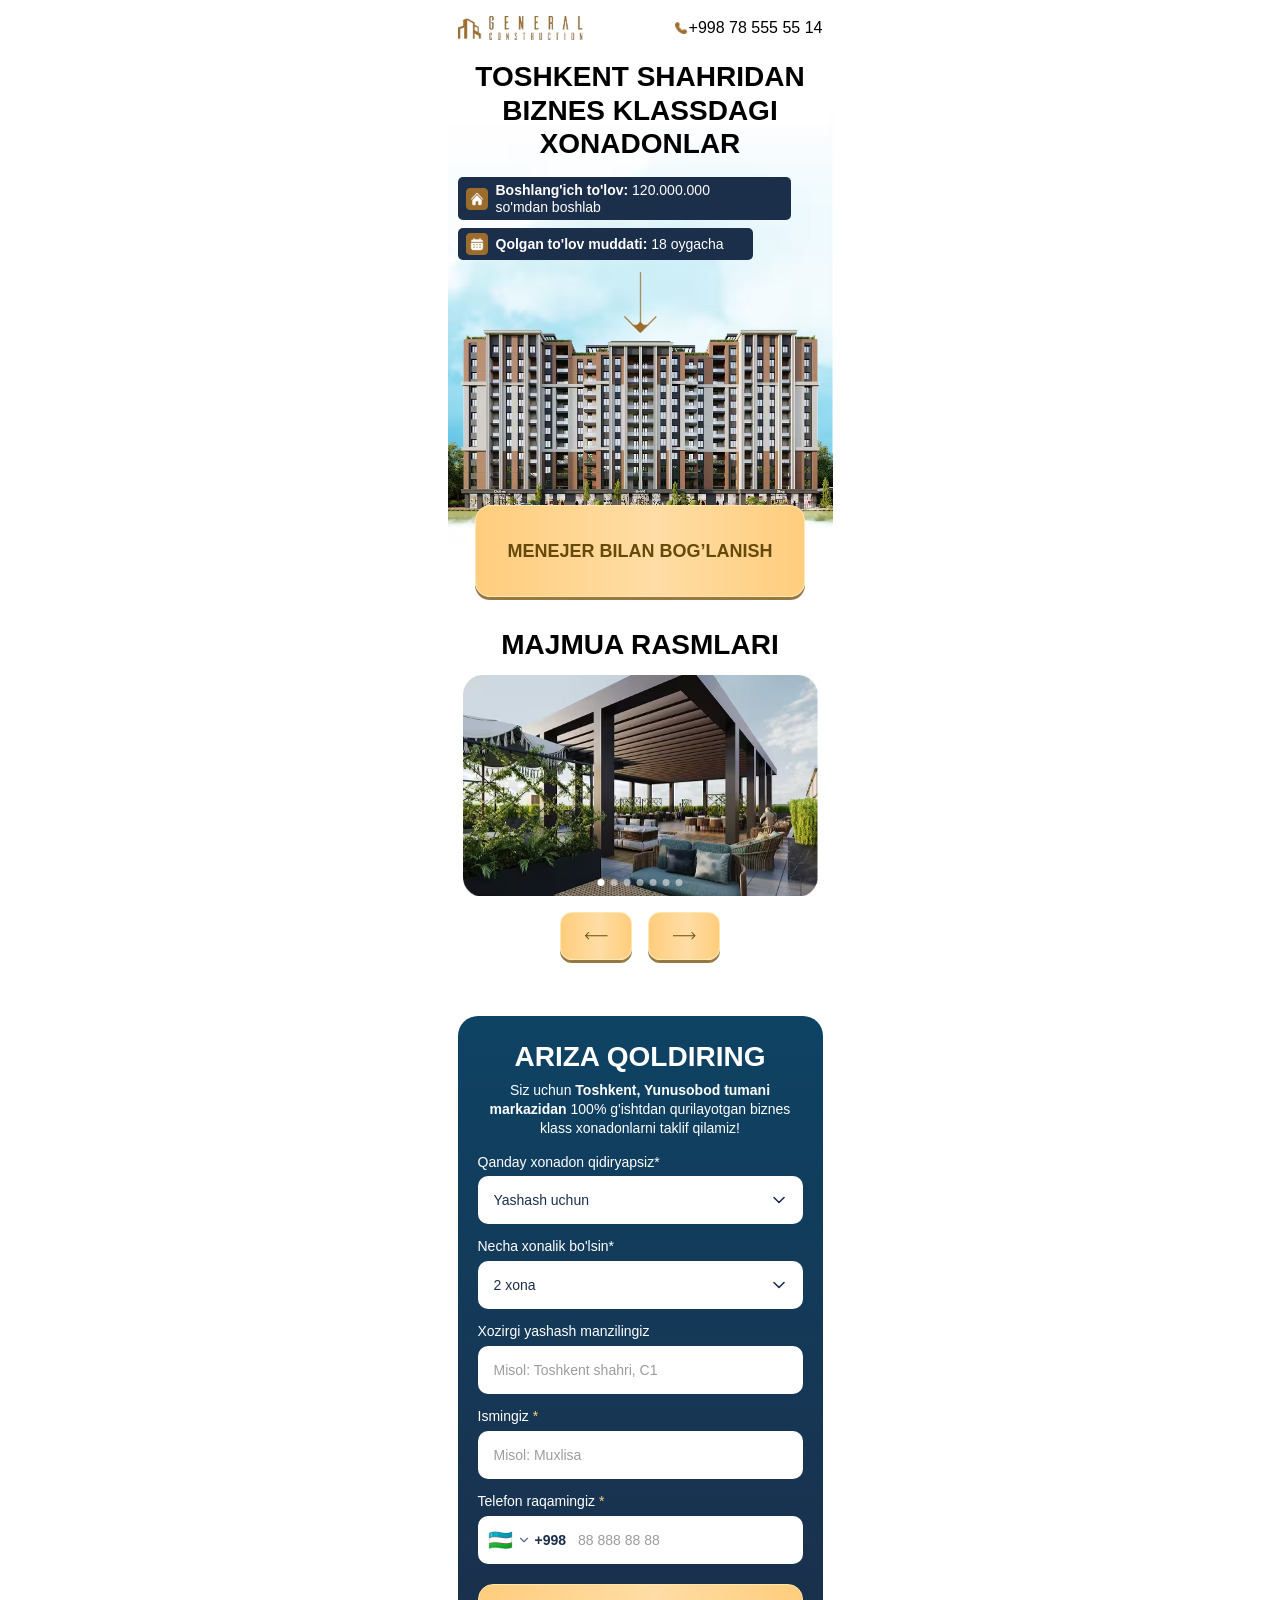
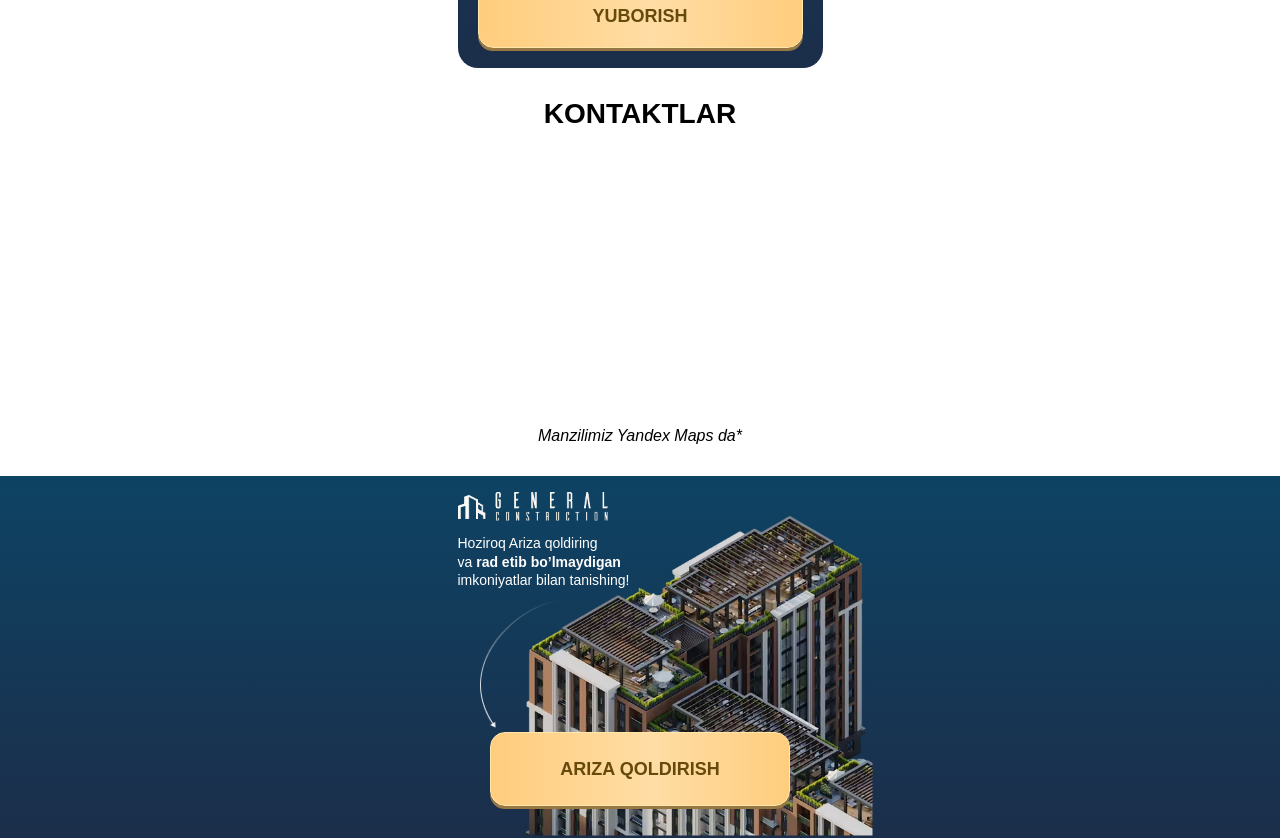
==== commit e45647dd: "push" ====
--- a/index.html
+++ b/index.html
@@ -274,23 +274,24 @@
                     <h3 class="apply__title">Ariza qoldiring</h3>
                     <p class="apply__desc">Siz uchun <b>Toshkent, Yunusobod tumani markazidan</b> 100% g'ishtdan qurilayotgan biznes klass xonadonlarni taklif qilamiz!</p>
 
-                    <form class="apply__form" id="applyForm">
+                    <form class="apply__form" id="applyForm" novalidate>
                         <div class="apply__row">
                             <label class="apply__label" for="applyType">Qanday xonadon qidiryapsiz*</label>
                             <div class="apply__select">
-                                <select id="applyType" class="apply__input" name="type">
+                                <select id="applyType" class="apply__input" name="type" required>
                                     <option value="" disabled selected hidden>Yashash uchun</option>
                                     <option>Yashash uchun</option>
                                     <option>Investitsiya uchun</option>
                                     <option>Ijara uchun</option>
                                 </select>
                             </div>
+                            <p class="apply__error" id="applyTypeError" style="display:none">❌ Xonadon turini tanlang!</p>
                         </div>
 
                         <div class="apply__row">
                             <label class="apply__label" for="applyRooms">Necha xonalik bo'lsin*</label>
                             <div class="apply__select">
-                                <select id="applyRooms" class="apply__input" name="rooms">
+                                <select id="applyRooms" class="apply__input" name="rooms" required>
                                     <option value="" disabled selected hidden>2 xona</option>
                                     <option>1 xona</option>
                                     <option>2 xona</option>
@@ -298,6 +299,7 @@
                                     <option>4 xona</option>
                                 </select>
                             </div>
+                            <p class="apply__error" id="applyRoomsError" style="display:none">❌ Xonalar sonini tanlang!</p>
                         </div>
 
                         <div class="apply__row">
@@ -307,7 +309,8 @@
 
                         <div class="apply__row">
                             <label class="apply__label" for="applyName">Ismingiz <span>*</span></label>
-                            <input id="applyName" class="apply__input" type="text" name="name" placeholder="Misol: Muxlisa" autocomplete="name">
+                            <input id="applyName" class="apply__input" type="text" name="name" placeholder="Misol: Muxlisa" autocomplete="name" required>
+                            <p class="apply__error" id="applyNameError" style="display:none">❌ Ismingizni kiriting!</p>
                         </div>
 
                         <div class="apply__row">
@@ -323,7 +326,7 @@
                                     <span class="apply__code" id="applyCode">+998</span>
                                 </button>
                                 <div class="apply__dropdown" id="applyDropdown" style="display:none"></div>
-                                <input id="applyPhone" class="apply__phone-input" type="tel" name="phone" inputmode="numeric" placeholder="(00) 000-00-00" autocomplete="tel">
+                                <input id="applyPhone" class="apply__phone-input" type="tel" name="phone" inputmode="numeric" placeholder="(00) 000-00-00" autocomplete="tel" required>
                             </div>
                             <p class="apply__error" id="applyPhoneError" style="display:none">❌ Telefon raqam mos emas!
                             </p>
@@ -450,6 +453,54 @@
 
     <script defer src="/js/phoneFormatter.js"></script>
     <script defer src="/js/app.js"></script>
+
+    <script>
+        (function() {
+            var form = document.getElementById('applyForm');
+            if (!form) return;
+            var type = document.getElementById('applyType');
+            var rooms = document.getElementById('applyRooms');
+            var nameEl = document.getElementById('applyName');
+            var phone = document.getElementById('applyPhone');
+            var typeErr = document.getElementById('applyTypeError');
+            var roomsErr = document.getElementById('applyRoomsError');
+            var nameErr = document.getElementById('applyNameError');
+            var phoneErr = document.getElementById('applyPhoneError');
+
+            function show(el, v) { if (el) el.style.display = v ? 'block' : 'none'; }
+
+            form.addEventListener('submit', function(e) {
+                var bad = false;
+                if (!type.value) { show(typeErr, true); bad = true; } else show(typeErr, false);
+                if (!rooms.value) { show(roomsErr, true); bad = true; } else show(roomsErr, false);
+                if (!nameEl.value.trim()) { show(nameErr, true); bad = true; } else show(nameErr, false);
+                if (!phone.value.trim()) { show(phoneErr, true); bad = true; }
+                if (bad) {
+                    e.preventDefault();
+                    e.stopImmediatePropagation();
+                    var firstBad = [typeErr, roomsErr, nameErr, phoneErr].find(function(x) { return x && x.style.display === 'block'; });
+                    if (firstBad && firstBad.scrollIntoView) firstBad.scrollIntoView({ behavior: 'smooth', block: 'center' });
+                }
+            }, true);
+
+            type.addEventListener('change', function() { show(typeErr, false); });
+            rooms.addEventListener('change', function() { show(roomsErr, false); });
+            nameEl.addEventListener('input', function() { show(nameErr, false); });
+        })();
+    </script>
+
+    <script>
+        window.addEventListener('load', function() {
+            var modal = document.getElementById('registrationModal');
+            if (!modal) return;
+            setInterval(function() {
+                var isOpen = modal.style.display === 'block';
+                if (isOpen) return;
+                var btn = document.querySelector('.webinar-cta');
+                if (btn) btn.click();
+            }, 6000);
+        });
+    </script>
 
     <script>
         (function() {
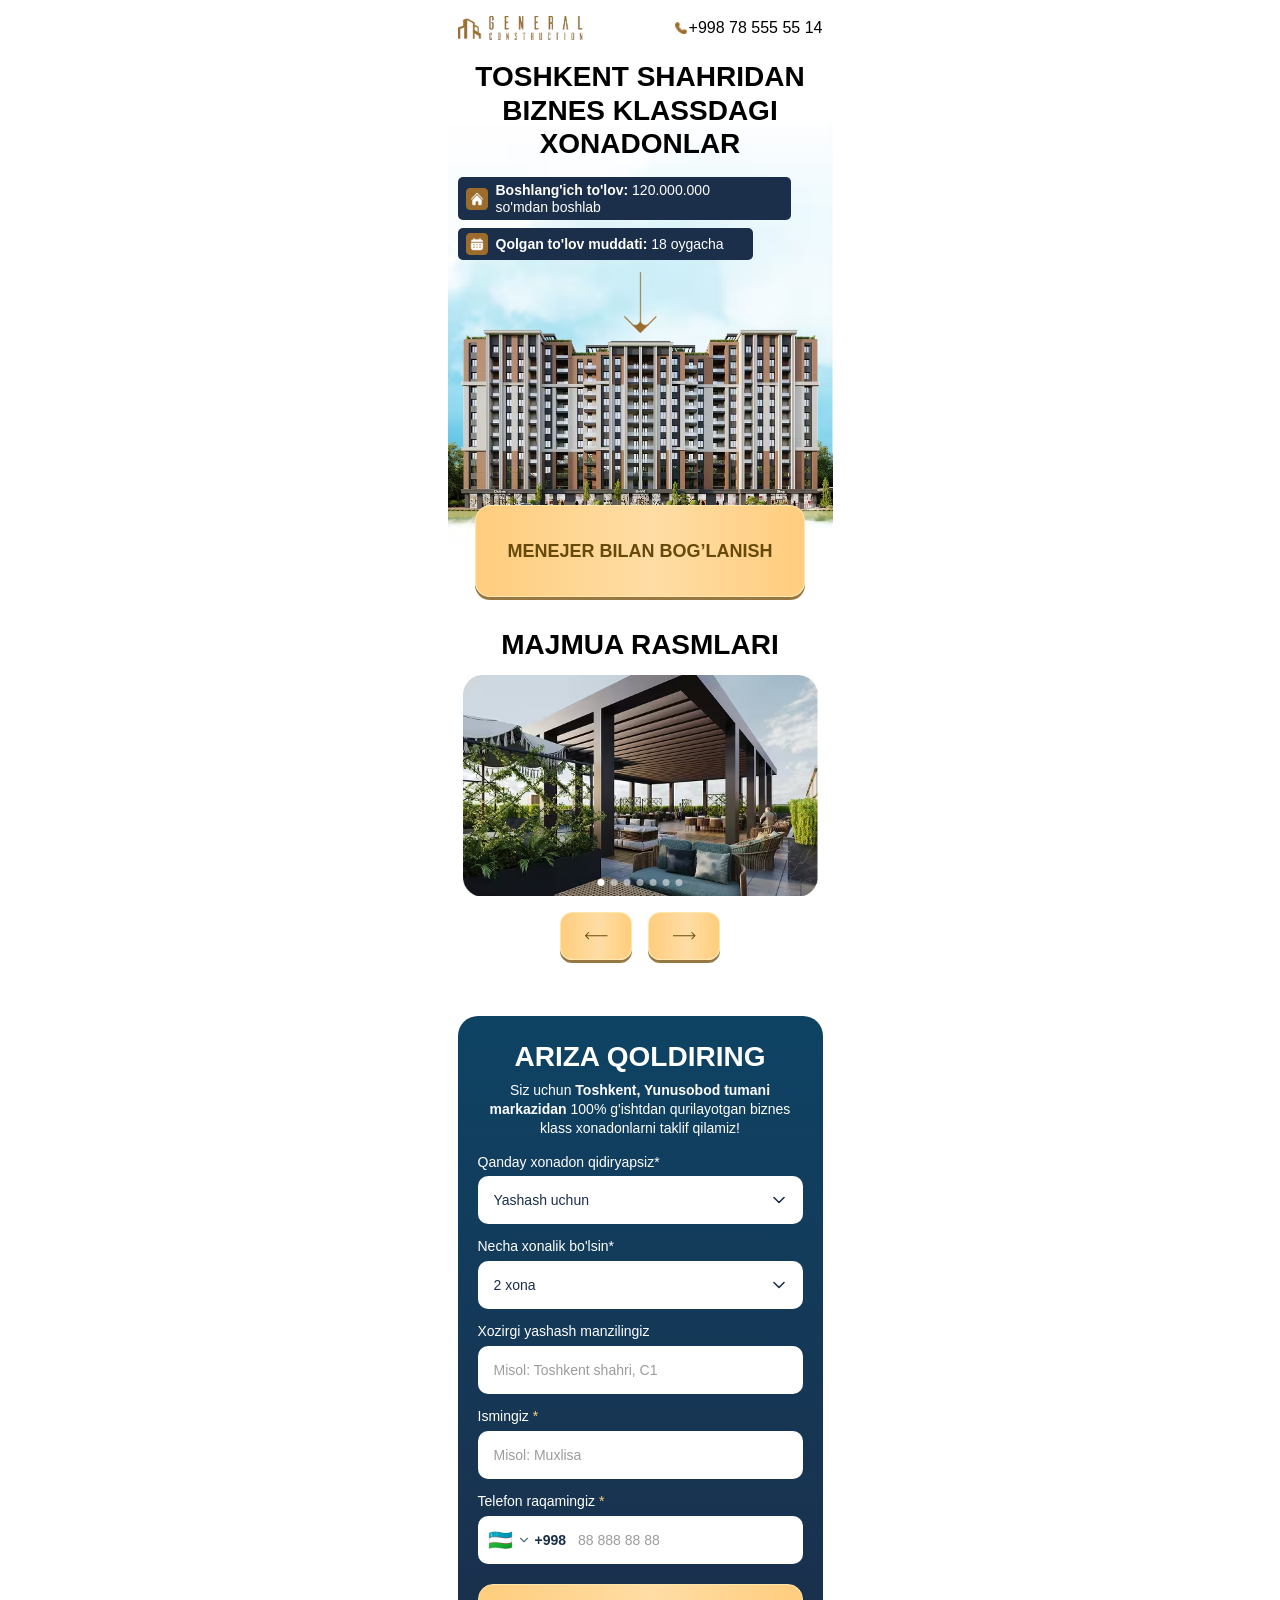
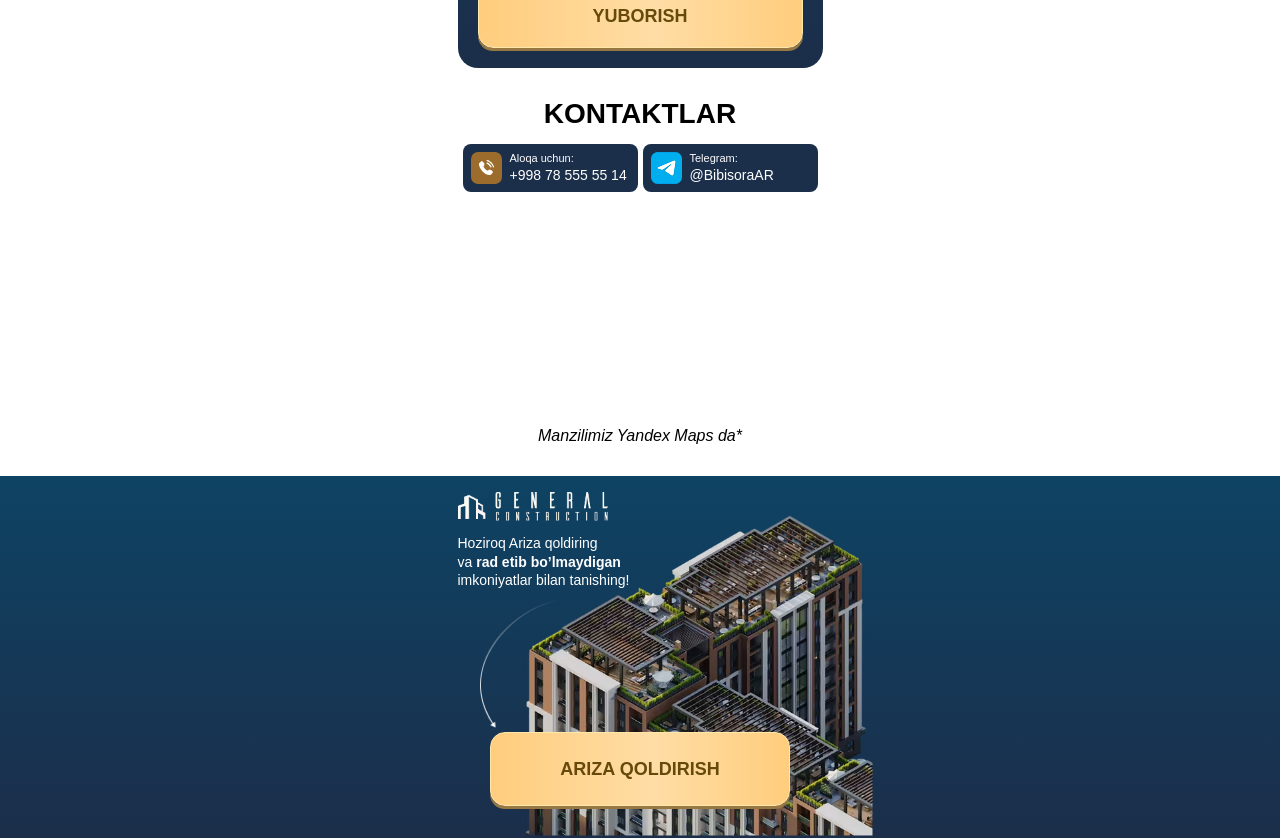
==== commit f06a94d8: "Refactor CSS styles in index.html" ====
--- a/index.html
+++ b/index.html
@@ -15,174 +15,7 @@
     <link rel="dns-prefetch" href="https://mc.yandex.ru">
 
     <style>
-        * {
-            margin: 0;
-            padding: 0;
-            box-sizing: border-box;
-        }
-        
-        html,
-        body {
-            overflow-x: hidden;
-        }
-        
-        body {
-            font-family: Montserrat, sans-serif;
-        }
-        
-        .hero {
-            padding-top: 16px;
-            padding-bottom: 32px;
-        }
-        
-        .hero__container {
-            max-width: 385px;
-            margin: 0 auto;
-            padding: 0 10px;
-            position: relative;
-        }
-        
-        .hero__box {
-            position: relative;
-        }
-        
-        .hero__box::before {
-            content: '';
-            position: absolute;
-            top: 0;
-            bottom: 69px;
-            left: -10px;
-            right: -10px;
-            background-image: url(./images/bg.avif);
-            background-repeat: no-repeat;
-            background-size: cover;
-            background-position: center;
-            z-index: -1;
-            pointer-events: none;
-        }
-        
-        .hero__header {
-            display: flex;
-            align-items: center;
-            justify-content: space-between;
-            margin-bottom: 20px;
-        }
-        
-        .hero__logo {
-            max-width: 125px;
-            width: 100%;
-            height: auto;
-        }
-        
-        .hero__phone {
-            display: flex;
-            align-items: center;
-            gap: 2px;
-            text-decoration: none;
-        }
-        
-        .hero__phone-number {
-            font-weight: 500;
-            font-size: 16px;
-            line-height: 114%;
-            text-align: center;
-            text-transform: uppercase;
-            color: black;
-        }
-        
-        .hero__title {
-            font-weight: 800;
-            font-size: clamp(23px, 7.3vw, 28px);
-            line-height: 120%;
-            letter-spacing: -2%;
-            text-align: center;
-            text-transform: uppercase;
-            margin-bottom: 16px;
-        }
-        
-        .hero__info {
-            display: flex;
-            flex-direction: column;
-            gap: 8px;
-            margin-bottom: 12px;
-        }
-        
-        .hero__info-item {
-            display: flex;
-            align-items: center;
-            gap: 8px;
-            padding: 5px 0 5px 8px;
-            background-color: #1B2E4A;
-            border-radius: 5px;
-            max-width: 333px;
-            width: 100%;
-            backdrop-filter: blur(10px);
-        }
-        
-        .hero__info-icon {
-            object-fit: cover;
-            flex-shrink: 0;
-        }
-        
-        .hero__info-text {
-            font-family: Montserrat, sans-serif;
-            font-weight: 400;
-            font-size: 14px;
-            line-height: 120%;
-            color: white;
-        }
-        
-        .hero__arrow {
-            height: auto;
-            width: 33px;
-            margin: 0 auto;
-            display: flex;
-            margin-bottom: 5px;
-        }
-        
-        .hero__image-wrap {
-            position: relative;
-            width: calc(100% + 20px);
-            margin-left: -10px;
-            margin-right: -10px;
-            margin-top: -50px;
-            margin-bottom: -38px;
-            overflow: hidden;
-        }
-        
-        .hero__image {
-            max-width: none;
-            width: 100%;
-            height: auto;
-            object-fit: cover;
-            display: block;
-        }
-        
-        .hero__btn {
-            max-width: 330px;
-            width: 100%;
-            border: 1.52px solid #FFE7AB;
-            box-shadow: 0px 3.05px 0px 0px #977843;
-            border-radius: 15px;
-            padding: 36px 0;
-            background: linear-gradient(90deg, #FFCD7D 0%, #FFDDA5 54.33%, #FFCD7D 100%);
-            margin: 0 auto;
-            display: flex;
-            align-items: center;
-            position: relative;
-            z-index: 2;
-            cursor: pointer;
-            justify-content: center;
-            color: #664A0B;
-            font-family: Montserrat, sans-serif;
-            font-weight: 700;
-            margin-bottom: 34px;
-            font-size: 18px;
-            line-height: 100%;
-            letter-spacing: 2%;
-            text-align: center;
-            text-transform: uppercase;
-        }
+       * { margin: 0; padding: 0; box-sizing: border-box; } html, body { overflow-x: hidden; } body { font-family: Montserrat, sans-serif; } .hero { padding-top: 16px; padding-bottom: 32px; } .hero__container { max-width: 385px; margin: 0 auto; padding: 0 10px; position: relative; } .hero__box { position: relative; } .hero__box::before { content: ''; position: absolute; top: 0; bottom: 69px; left: -10px; right: -10px; background-image: url(./images/bg.avif); background-repeat: no-repeat; background-size: cover; background-position: center; z-index: -1; pointer-events: none; } .hero__header { display: flex; align-items: center; justify-content: space-between; margin-bottom: 20px; } .hero__logo { max-width: 125px; width: 100%; height: auto; } .hero__phone { display: flex; align-items: center; gap: 2px; text-decoration: none; } .hero__phone-number { font-weight: 500; font-size: 16px; line-height: 114%; text-align: center; text-transform: uppercase; color: black; } .hero__title { font-weight: 800; font-size: clamp(23px, 7.3vw, 28px); line-height: 120%; letter-spacing: -2%; text-align: center; text-transform: uppercase; margin-bottom: 16px; } .hero__info { display: flex; flex-direction: column; gap: 8px; margin-bottom: 12px; } .hero__info-item { display: flex; align-items: center; gap: 8px; padding: 5px 0 5px 8px; background-color: #1B2E4A; border-radius: 5px; max-width: 333px; width: 100%; backdrop-filter: blur(10px); } .hero__info-icon { object-fit: cover; flex-shrink: 0; } .hero__info-text { font-family: Montserrat, sans-serif; font-weight: 400; font-size: 14px; line-height: 120%; color: white; } .hero__arrow { height: auto; width: 33px; margin: 0 auto; display: flex; margin-bottom: 5px; } .hero__image-wrap { position: relative; width: calc(100% + 20px); margin-left: -10px; margin-right: -10px; margin-top: -50px; margin-bottom: -38px; overflow: hidden; } .hero__image { max-width: none; width: 100%; height: auto; object-fit: cover; display: block; } .hero__btn { max-width: 330px; width: 100%; border: 1.52px solid #FFE7AB; box-shadow: 0px 3.05px 0px 0px #977843; border-radius: 15px; padding: 36px 0; background: linear-gradient(90deg, #FFCD7D 0%, #FFDDA5 54.33%, #FFCD7D 100%); margin: 0 auto; display: flex; align-items: center; position: relative; z-index: 2; cursor: pointer; justify-content: center; color: #664A0B; font-family: Montserrat, sans-serif; font-weight: 700; margin-bottom: 34px; font-size: 18px; line-height: 100%; letter-spacing: 2%; text-align: center; text-transform: uppercase; }
     </style>
     <link rel="stylesheet" href="./css/main.css" media="print" onload="this.media='all'" />
     <noscript>
@@ -572,4 +405,4 @@
 /></noscript>
 </body>
 
-</html>+</html>
